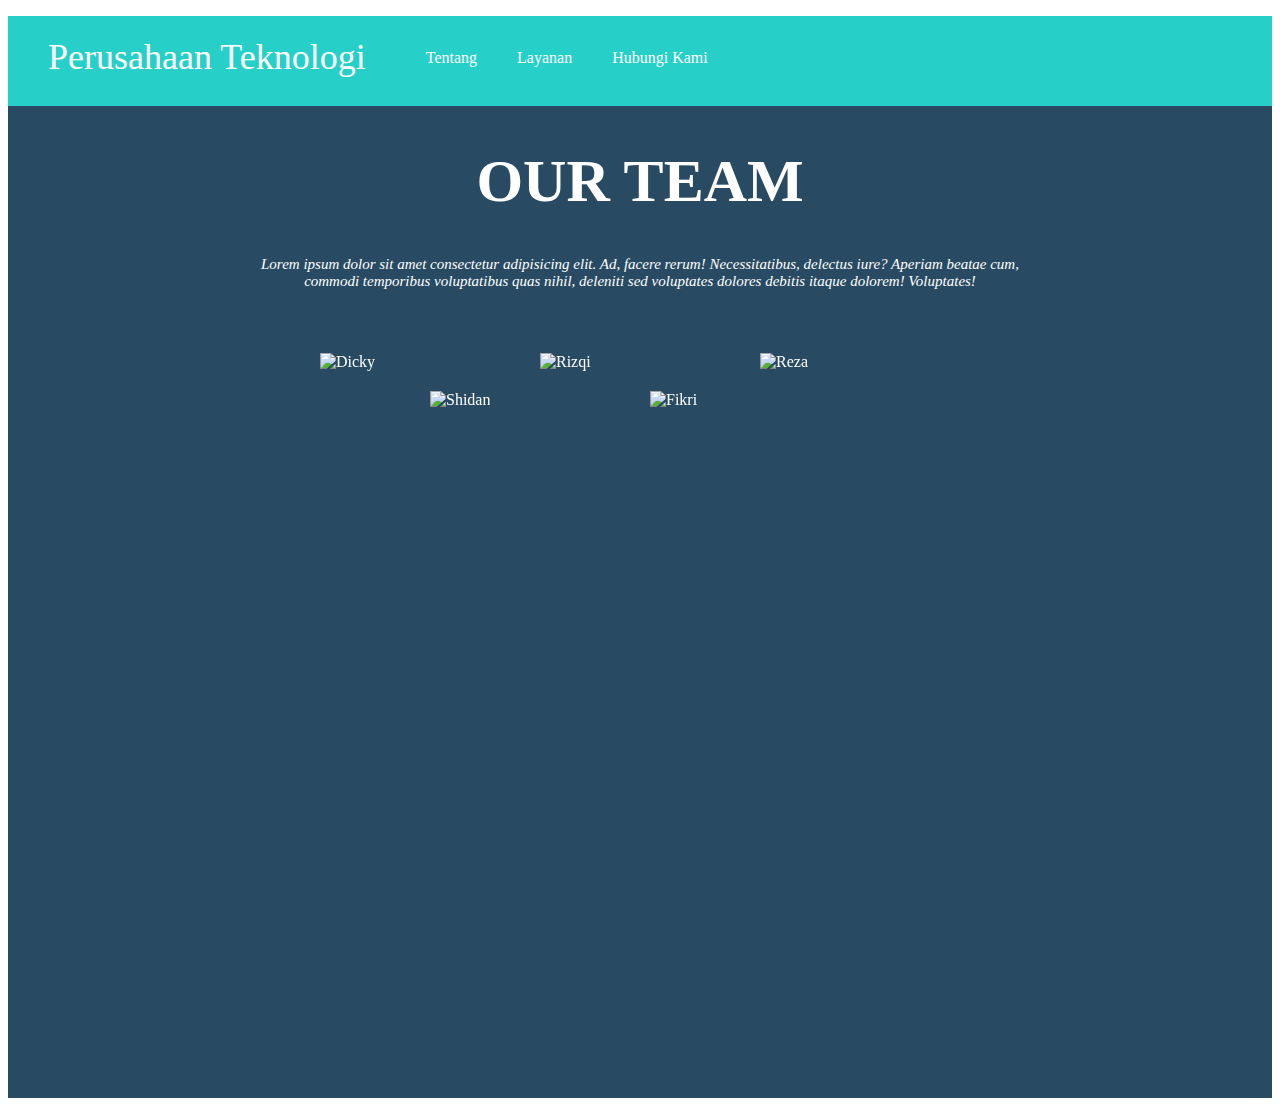
==== web.html @ 60eedafc "update our team" ====
<!DOCTYPE html>
<html>
  <head>
    <meta charset="utf-8" />
    <title>Profile</title>
    <link rel="stylesheet" href="stylesheet.css" />
    <link rel="stylesheet" href="responsive.css" />
  </head>

  <body>
    <!-- silahkan diisi codingannya body @M. Shidan  -->
    <div class="header">
      <div class="header-logo">Perusahaan Teknologi</div>
      <div class="header-list">
        <ul>
          <li>Tentang</li>
          <li>Layanan</li>
          <li>Hubungi Kami</li>
        </ul>
      </div>
    </div>

    <div class="main">
      <div class="team-section">
        <div class="team-title">
          <h1>OUR TEAM</h1>
        </div>
        <h1 class="team-desc">
          Lorem ipsum dolor sit amet consectetur adipisicing elit. Ad, facere
          rerum! Necessitatibus, delectus iure? Aperiam beatae cum,
          <br />commodi temporibus voluptatibus quas nihil, deleniti sed
          voluptates dolores debitis itaque dolorem! Voluptates!
        </h1>
        <div class="foto-list atas">
          <div class="overlay-img">
            <img
              src="https://kprofiles.com/wp-content/uploads/2019/01/Yeji-534x800.jpeg"
              alt="Dicky"
              width="200px"
              height="200px"
              class="foto-anggota"
            />
            <div class="overlay-text">M. Dicky Afriza</div>
          </div>
          <div class="overlay-img">
            <img
              src="https://kprofiles.com/wp-content/uploads/2019/01/Lia-534x800.jpeg"
              alt="Rizqi"
              width="200px"
              height="200px"
              class="foto-anggota"
            />
            <div class="overlay-text">M. Rizqi Ramadhan</div>
          </div>
          <div class="overlay-img">
            <img
              src="https://kprofiles.com/wp-content/uploads/2019/01/Ryujin-534x800.jpeg"
              alt="Reza"
              width="200px"
              height="200px"
              class="foto-anggota"
            />
            <div class="overlay-text">M. Reza Firmansyah</div>
          </div>
        </div>
        <div class="foto-list bawah">
          <div class="overlay-img">
            <img
              src="https://kprofiles.com/wp-content/uploads/2019/01/Chaeryeong-534x800.jpeg"
              alt="Shidan"
              width="200px"
              height="200px"
              class="foto-anggota"
            />
            <div class="overlay-text">M. Shidan Nur Alliyin</div>
          </div>
          <div class="overlay-img">
            <img
              src="https://kprofiles.com/wp-content/uploads/2019/01/Yuna-534x800.jpeg"
              alt="Fikri"
              width="200px"
              height="200px"
              class="foto-anggota"
            />
            <div class="overlay-text">M. Nurul Fikri</div>
          </div>
        </div>
      </div>

      <!-- silahkan diisi codingannya main @Reza .F-->
    </div>
    <div class="footer">
      <!-- silahkan diisi codingannya footer @Fikri -->
    </div>
  </body>
</html>

<!-- untuk responsifitas dan animasi silahkan dirancang codingannya M. Rizqi -->
---- stylesheet.css ----
body {
  font-family: "Avenir Next";
}
li {
  list-style: none;
}

.header {
  background-color: #26d0c9;
  color: #fff;
  height: 90px;
}

.header-logo {
  float: left;
  font-size: 36px;
  padding: 20px 40px;
}

.header-list li {
  float: left;
  padding: 33px 20px;
}

.team-section {
  background-color: #284b63;
  color: white;
  min-height: 110vh;
  border: 1px solid #284b63;
}
.team-title {
  /* margin-top: 10%; */
  text-align: center;
  font-size: 30px;
}

.team-desc {
  text-align: center;
  font-size: 15px;
  font-style: italic;
  font-weight: normal;
}

.foto-list {
  display: grid;
  gap: 20px;
}

.atas {
  margin-top: 5%;
  margin-bottom: 20px;
  grid-template-columns: 200px 200px 200px;
  justify-content: center;
}

.bawah {
  grid-template-columns: 200px 200px;
  justify-content: center;
}

.overlay-img {
  display: inline-block;
  position: relative;
  backface-visibility: hidden;
}

.overlay-text {
  background-color: white;
  opacity: 0;
  top: 40%;
  width: 100%;
  padding: 10px 0;
  position: absolute;
  transition: opacity 0.5s;
  text-align: center;
  color: #284b63;
  font-weight: 700;
}

.overlay-img:hover .overlay-text {
  opacity: 1;
  transition: opacity 0.5s;
}

.overlay-img:hover .foto-anggota {
  opacity: 0.5;
  transition: opacity 0.5s;
}
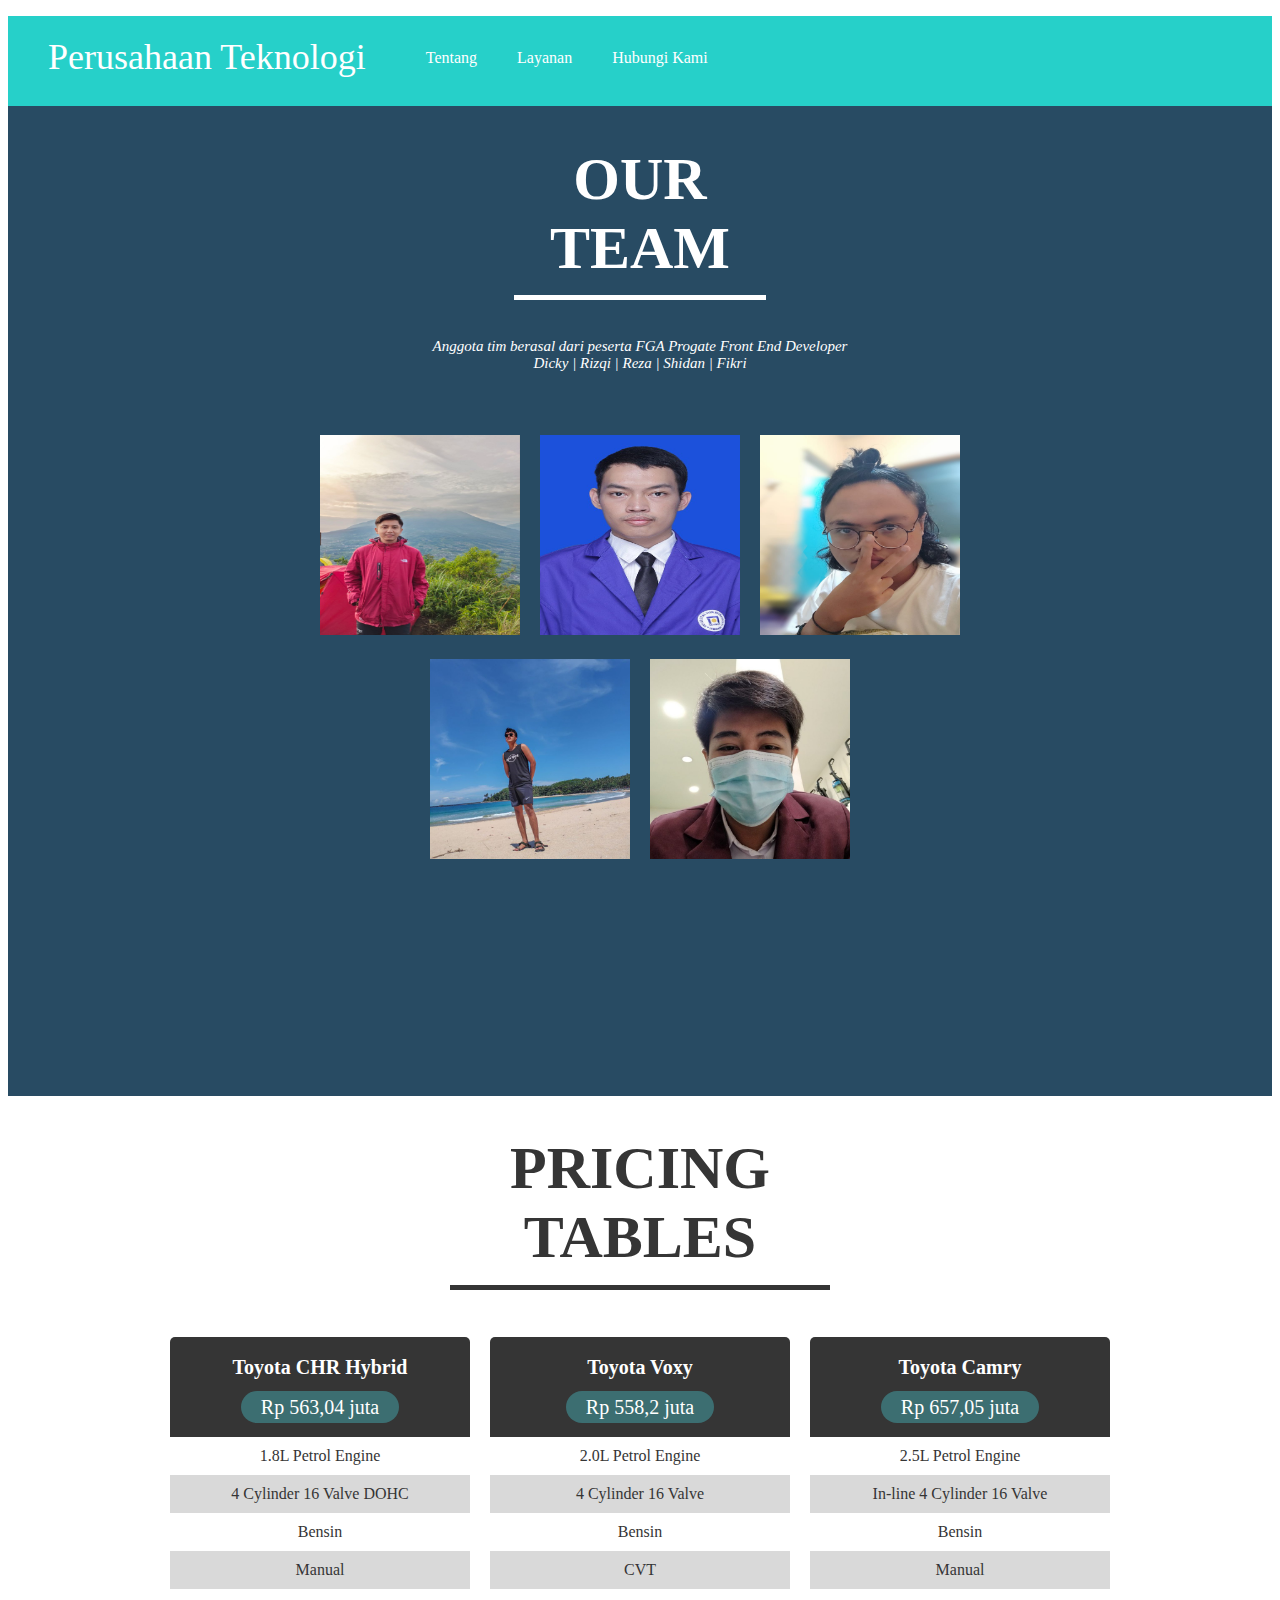
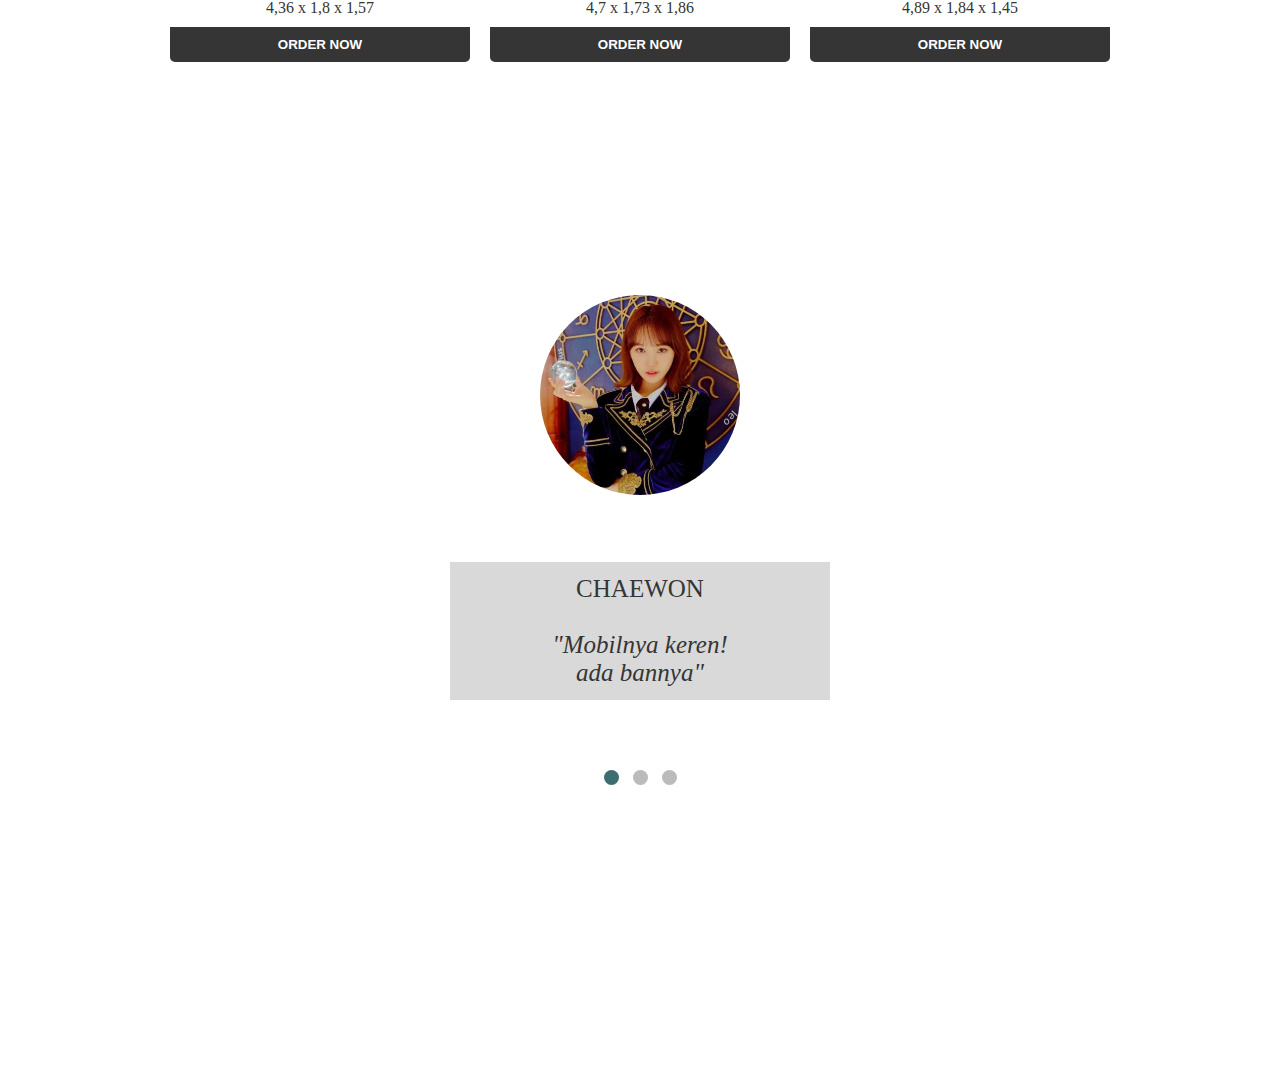
==== commit 94a87c72: "update punya reza" ====
--- a/web.html
+++ b/web.html
@@ -20,21 +20,19 @@
       </div>
     </div>
 
-    <div class="main">
-      <div class="team-section">
+    <section class="main">
+      <section class="team-section">
         <div class="team-title">
           <h1>OUR TEAM</h1>
         </div>
         <h1 class="team-desc">
-          Lorem ipsum dolor sit amet consectetur adipisicing elit. Ad, facere
-          rerum! Necessitatibus, delectus iure? Aperiam beatae cum,
-          <br />commodi temporibus voluptatibus quas nihil, deleniti sed
-          voluptates dolores debitis itaque dolorem! Voluptates!
+          Anggota tim berasal dari peserta FGA Progate Front End Developer
+          <br />Dicky | Rizqi | Reza | Shidan | Fikri
         </h1>
         <div class="foto-list atas">
           <div class="overlay-img">
             <img
-              src="https://kprofiles.com/wp-content/uploads/2019/01/Yeji-534x800.jpeg"
+              src="./src/assets/afriza.jpg"
               alt="Dicky"
               width="200px"
               height="200px"
@@ -44,7 +42,7 @@
           </div>
           <div class="overlay-img">
             <img
-              src="https://kprofiles.com/wp-content/uploads/2019/01/Lia-534x800.jpeg"
+              src="./src/assets/rizqi.jpg"
               alt="Rizqi"
               width="200px"
               height="200px"
@@ -54,7 +52,7 @@
           </div>
           <div class="overlay-img">
             <img
-              src="https://kprofiles.com/wp-content/uploads/2019/01/Ryujin-534x800.jpeg"
+              src="./src/assets/reza.jpeg"
               alt="Reza"
               width="200px"
               height="200px"
@@ -66,7 +64,7 @@
         <div class="foto-list bawah">
           <div class="overlay-img">
             <img
-              src="https://kprofiles.com/wp-content/uploads/2019/01/Chaeryeong-534x800.jpeg"
+              src="./src/assets/shidan.jpg"
               alt="Shidan"
               width="200px"
               height="200px"
@@ -76,7 +74,7 @@
           </div>
           <div class="overlay-img">
             <img
-              src="https://kprofiles.com/wp-content/uploads/2019/01/Yuna-534x800.jpeg"
+              src="./src/assets/fikri.jpg"
               alt="Fikri"
               width="200px"
               height="200px"
@@ -85,13 +83,108 @@
             <div class="overlay-text">M. Nurul Fikri</div>
           </div>
         </div>
-      </div>
+      </section>
 
+      <section class="pricing-section">
+        <div class="pricing-title">
+          <h1>PRICING TABLES</h1>
+        </div>
+        <div class="pricing-tables">
+          <div class="table">
+            <div class="title">
+              Toyota CHR Hybrid<br /><span>Rp 563,04 juta</span>
+            </div>
+            <div class="col-odd">1.8L Petrol Engine</div>
+            <div class="col-even">4 Cylinder 16 Valve DOHC</div>
+            <div class="col-odd">Bensin</div>
+            <div class="col-even">Manual</div>
+            <div class="col-odd">4,36 x 1,8 x 1,57</div>
+            <button class="order order-1" onclick="orderHandler('CHR')">
+              ORDER NOW
+            </button>
+          </div>
+          <div class="table">
+            <div class="title">Toyota Voxy<br /><span>Rp 558,2 juta</span></div>
+            <div class="col-odd">2.0L Petrol Engine</div>
+            <div class="col-even">4 Cylinder 16 Valve</div>
+            <div class="col-odd">Bensin</div>
+            <div class="col-even">CVT</div>
+            <div class="col-odd">4,7 x 1,73 x 1,86</div>
+            <button class="order order-2" onclick="orderHandler('Voxy')">
+              ORDER NOW
+            </button>
+          </div>
+          <div class="table">
+            <div class="title">
+              Toyota Camry<br /><span>Rp 657,05 juta</span>
+            </div>
+            <div class="col-odd">2.5L Petrol Engine</div>
+            <div class="col-even">In-line 4 Cylinder 16 Valve</div>
+            <div class="col-odd">Bensin</div>
+            <div class="col-even">Manual</div>
+            <div class="col-odd">4,89 x 1,84 x 1,45</div>
+            <button class="order order-3" onclick="orderHandler('Camry')">
+              ORDER NOW
+            </button>
+          </div>
+        </div>
+      </section>
+
+      <section class="testimoni-section">
+        <div class="testimoni-title">
+          <h1>TESTIMONIALS</h1>
+        </div>
+        <div class="user-testimoni fade">
+          <img
+            src="./src/assets/testi-1.png"
+            alt="comment1"
+            width="200px"
+            height="200px"
+          />
+          <div class="text-comment">
+            CHAEWON<br /><br /><span>"Mobilnya keren!<br />ada bannya"</span>
+          </div>
+        </div>
+        <div class="user-testimoni fade">
+          <img
+            src="./src/assets/testi-2.png"
+            alt="comment2"
+            width="200px"
+            height="200px"
+          />
+          <div class="text-comment">
+            SAKURA<br /><br /><span>"Mobilnya asik!<br />ada stirnya"</span>
+          </div>
+        </div>
+        <div class="user-testimoni fade">
+          <img
+            src="./src/assets/testi-3.png"
+            alt="comment3"
+            width="200px"
+            height="200px"
+          />
+          <div class="text-comment">
+            YENA<br /><br /><span>"Hemat bahan<br />bakar mantap!"</span>
+          </div>
+        </div>
+
+        <a class="prev" onclick="plusSlide(-1)">&#10094;</a>
+        <a class="next" onclick="plusSlide(1)">&#10095;</a>
+        <br />
+
+        <div style="text-align: center">
+          <span class="dot" onclick="currentSlide(1)"></span>
+          <span class="dot" onclick="currentSlide(2)"></span>
+          <span class="dot" onclick="currentSlide(3)"></span>
+        </div>
+      </section>
       <!-- silahkan diisi codingannya main @Reza .F-->
-    </div>
+    </section>
     <div class="footer">
       <!-- silahkan diisi codingannya footer @Fikri -->
     </div>
+
+    <script src="./script.js"></script>
   </body>
 </html>
 
--- a/stylesheet.css
+++ b/stylesheet.css
@@ -1,3 +1,7 @@
+* {
+  box-sizing: border-box;
+}
+
 body {
   font-family: "Avenir Next";
 }
@@ -22,16 +26,24 @@
   padding: 33px 20px;
 }
 
+/* OUR TEAM CSS */
 .team-section {
   background-color: #284b63;
   color: white;
   min-height: 110vh;
   border: 1px solid #284b63;
 }
+
 .team-title {
-  /* margin-top: 10%; */
   text-align: center;
   font-size: 30px;
+}
+
+.team-title h1 {
+  width: 20%;
+  margin: 3% auto;
+  padding-bottom: 1%;
+  border-bottom: 5px solid white;
 }
 
 .team-desc {
@@ -67,7 +79,7 @@
 .overlay-text {
   background-color: white;
   opacity: 0;
-  top: 40%;
+  top: 70%;
   width: 100%;
   padding: 10px 0;
   position: absolute;
@@ -83,6 +95,194 @@
 }
 
 .overlay-img:hover .foto-anggota {
-  opacity: 0.5;
+  opacity: 0.3;
   transition: opacity 0.5s;
 }
+
+/* PRICING CSS */
+.pricing-section {
+  height: 550px;
+}
+
+.pricing-title {
+  text-align: center;
+  font-size: 30px;
+  color: #353535;
+}
+
+.pricing-title h1 {
+  width: 30%;
+  margin: 3% auto;
+  padding-bottom: 1%;
+  border-bottom: 5px solid #353535;
+}
+
+.pricing-tables {
+  display: flex;
+  justify-content: center;
+}
+
+.table {
+  margin: 10px;
+}
+
+.table .title {
+  border-top-left-radius: 5px;
+  border-top-right-radius: 5px;
+  background-color: #353535;
+  font-weight: 700;
+  color: white;
+  padding: 10px 0;
+  line-height: 40px;
+  font-size: 20px;
+}
+
+.table .title span {
+  background-color: #3c6e71;
+  padding: 5px 20px;
+  font-weight: normal;
+  border-radius: 50px;
+}
+
+.table div {
+  text-align: center;
+  width: 300px;
+  padding: 10px 0;
+  color: #353535;
+}
+
+.table .col-even {
+  background-color: #d9d9d9;
+}
+
+.table .order {
+  border-bottom-left-radius: 5px;
+  border-bottom-right-radius: 5px;
+  background-color: #353535;
+  font-weight: 700;
+  width: 300px;
+  padding: 10px 0;
+  color: white;
+  border: none;
+}
+
+.table .order:hover {
+  background-color: #3c6e71;
+}
+
+/* TESTI CSS */
+.testimoni-section {
+  background-image: url("./assets/toyota-bg.jpeg");
+  background-size: cover;
+  padding-top: 1px;
+  position: relative;
+  height: 110vh;
+}
+
+.testimoni-title {
+  text-align: center;
+  font-size: 30px;
+}
+
+.testimoni-title h1 {
+  margin-top: 50px;
+  color: white;
+  width: 35%;
+  margin: 3% auto;
+  margin-bottom: 7%; /* bawas testi ke img */
+  border-bottom: 5px solid white;
+}
+
+.user-testimoni {
+  display: none;
+}
+
+.user-testimoni img {
+  border-radius: 50%;
+  margin: 10px calc(50% - 100px);
+  margin-bottom: 5%;
+}
+
+.prev,
+.next {
+  cursor: pointer;
+  position: absolute;
+  top: 50%;
+  width: auto;
+  margin-top: -22px;
+  padding: 16px;
+  color: white;
+  font-weight: bold;
+  font-size: 18px;
+  transition: 0.6s ease;
+  border-radius: 0 3px 3px 0;
+  user-select: none;
+}
+
+.next {
+  right: 0;
+  border-radius: 3px 0 0 3px;
+}
+
+.prev:hover,
+.next:hover {
+  background-color: #353535;
+}
+
+.text-comment {
+  color: #353535;
+  font-size: 25px;
+  background-color: #d9d9d9;
+  margin: 0 35%;
+  position: absolute;
+  width: 30%;
+  padding: 1%;
+  text-align: center;
+}
+
+.text-comment span {
+  font-style: italic;
+}
+
+.dot {
+  cursor: pointer;
+  height: 15px;
+  width: 15px;
+  margin: 10px 5px;
+  margin-top: 15%;
+  background-color: #bbb;
+  border-radius: 50%;
+  display: inline-block;
+  transition: background-color 0.6s ease;
+}
+
+.active,
+.dot:hover {
+  background-color: #3c6e71;
+}
+
+/* Fading animation */
+.fade {
+  -webkit-animation-name: fade;
+  -webkit-animation-duration: 1.5s;
+  animation-name: fade;
+  animation-duration: 1.5s;
+}
+
+@-webkit-keyframes fade {
+  from {
+    opacity: 0.4;
+  }
+  to {
+    opacity: 1;
+  }
+}
+
+@keyframes fade {
+  from {
+    opacity: 0.4;
+  }
+  to {
+    opacity: 1;
+  }
+}
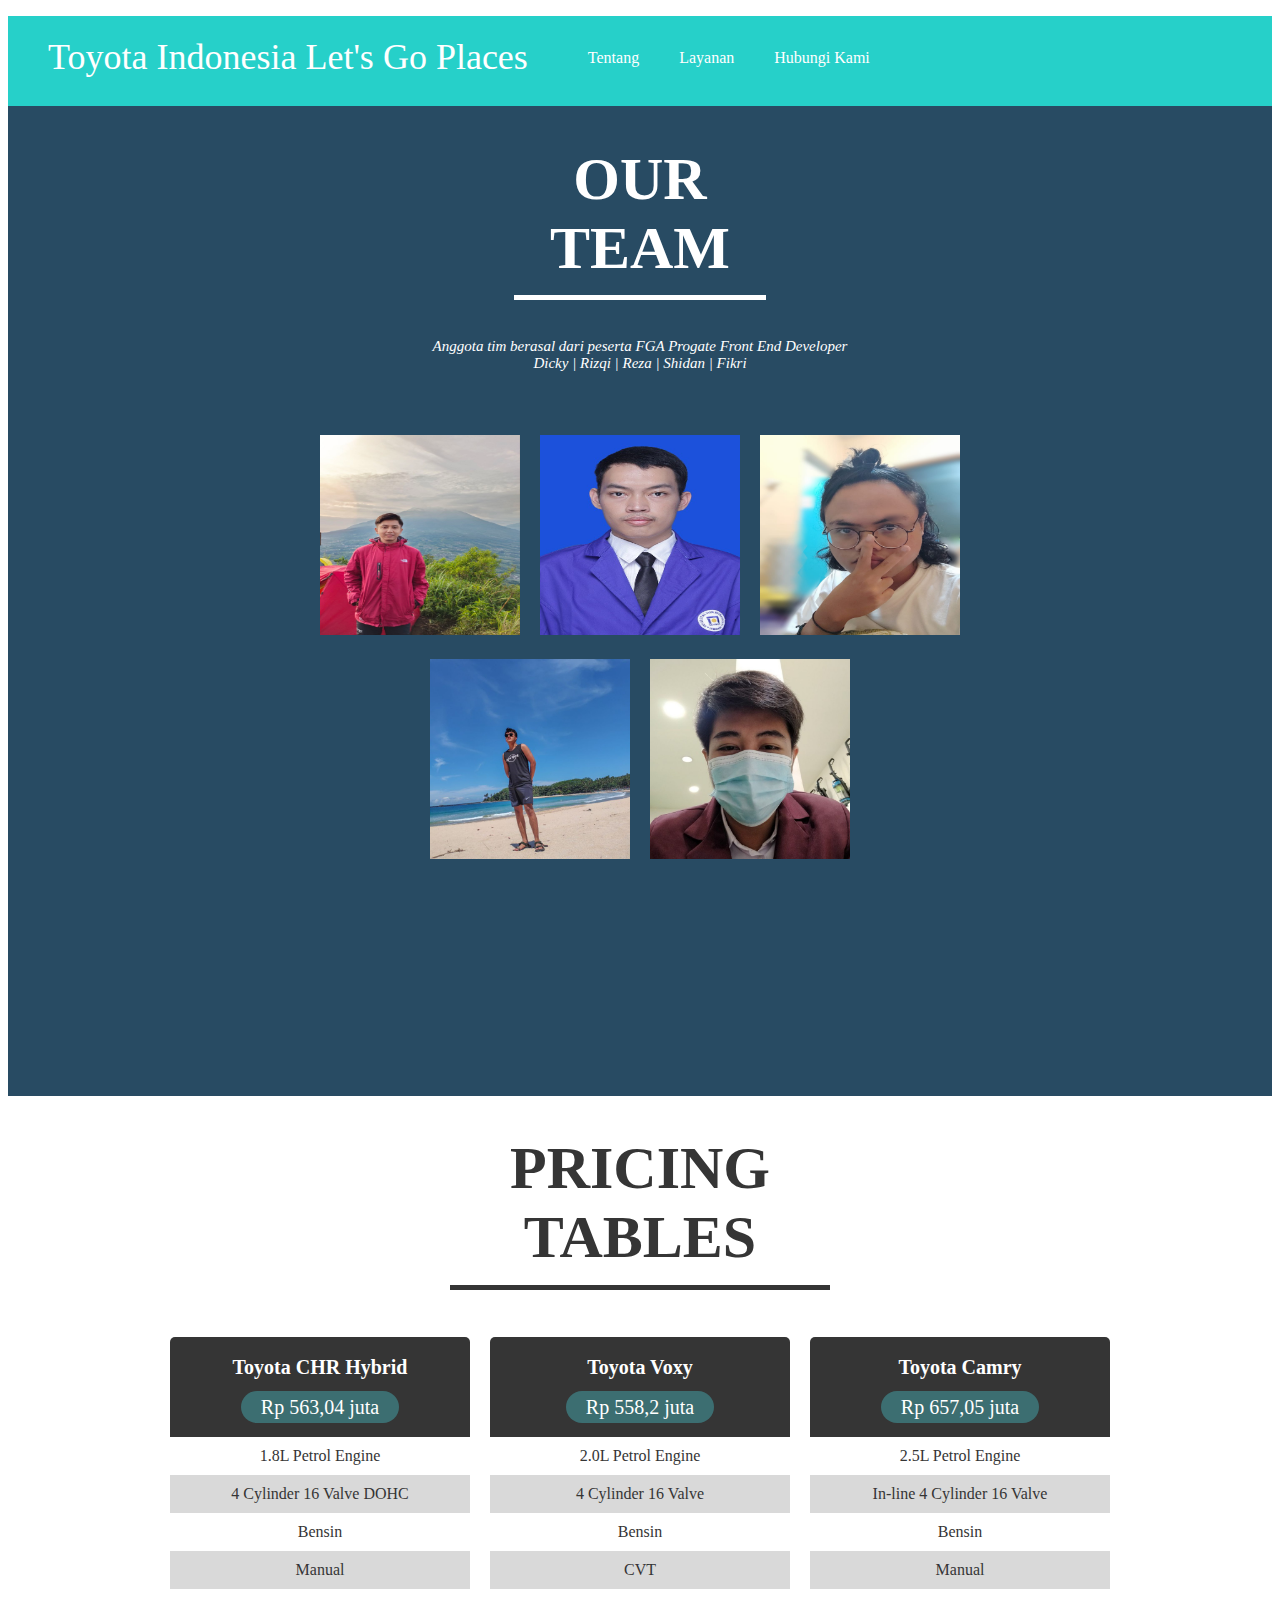
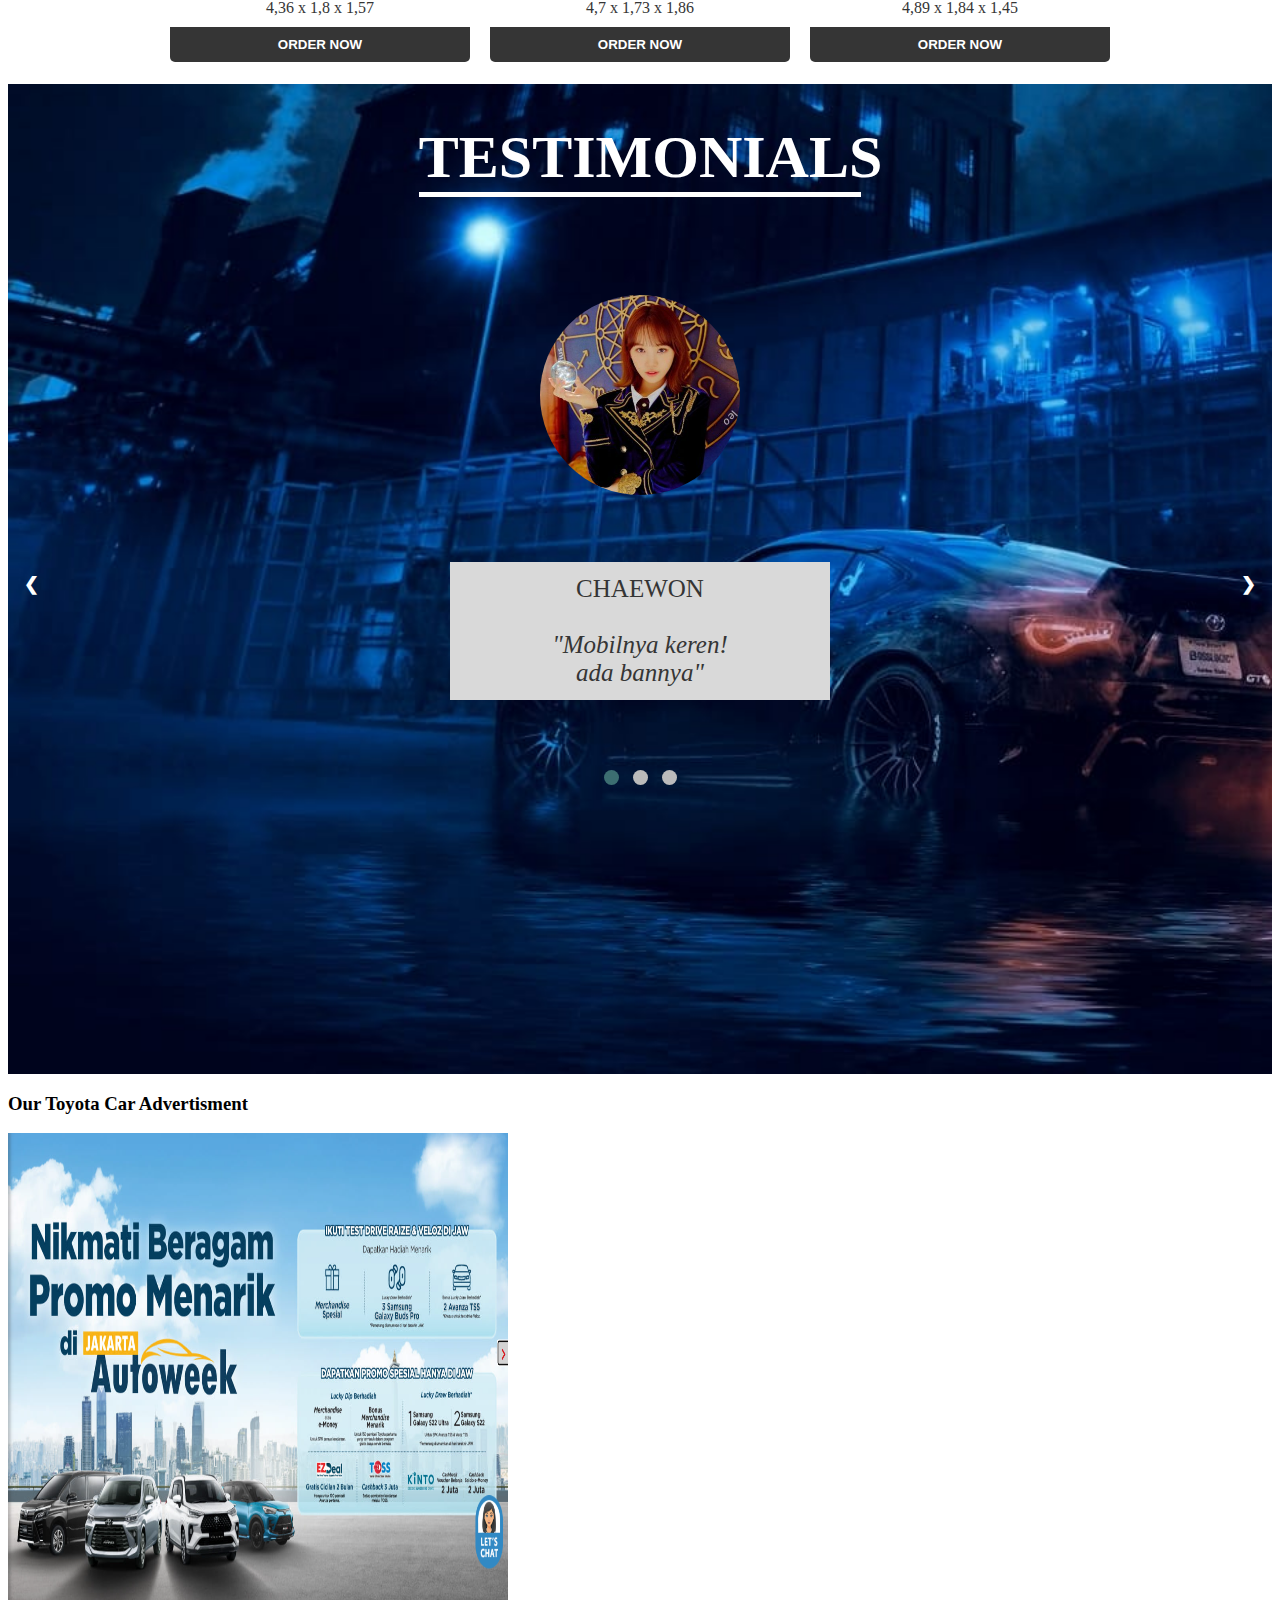
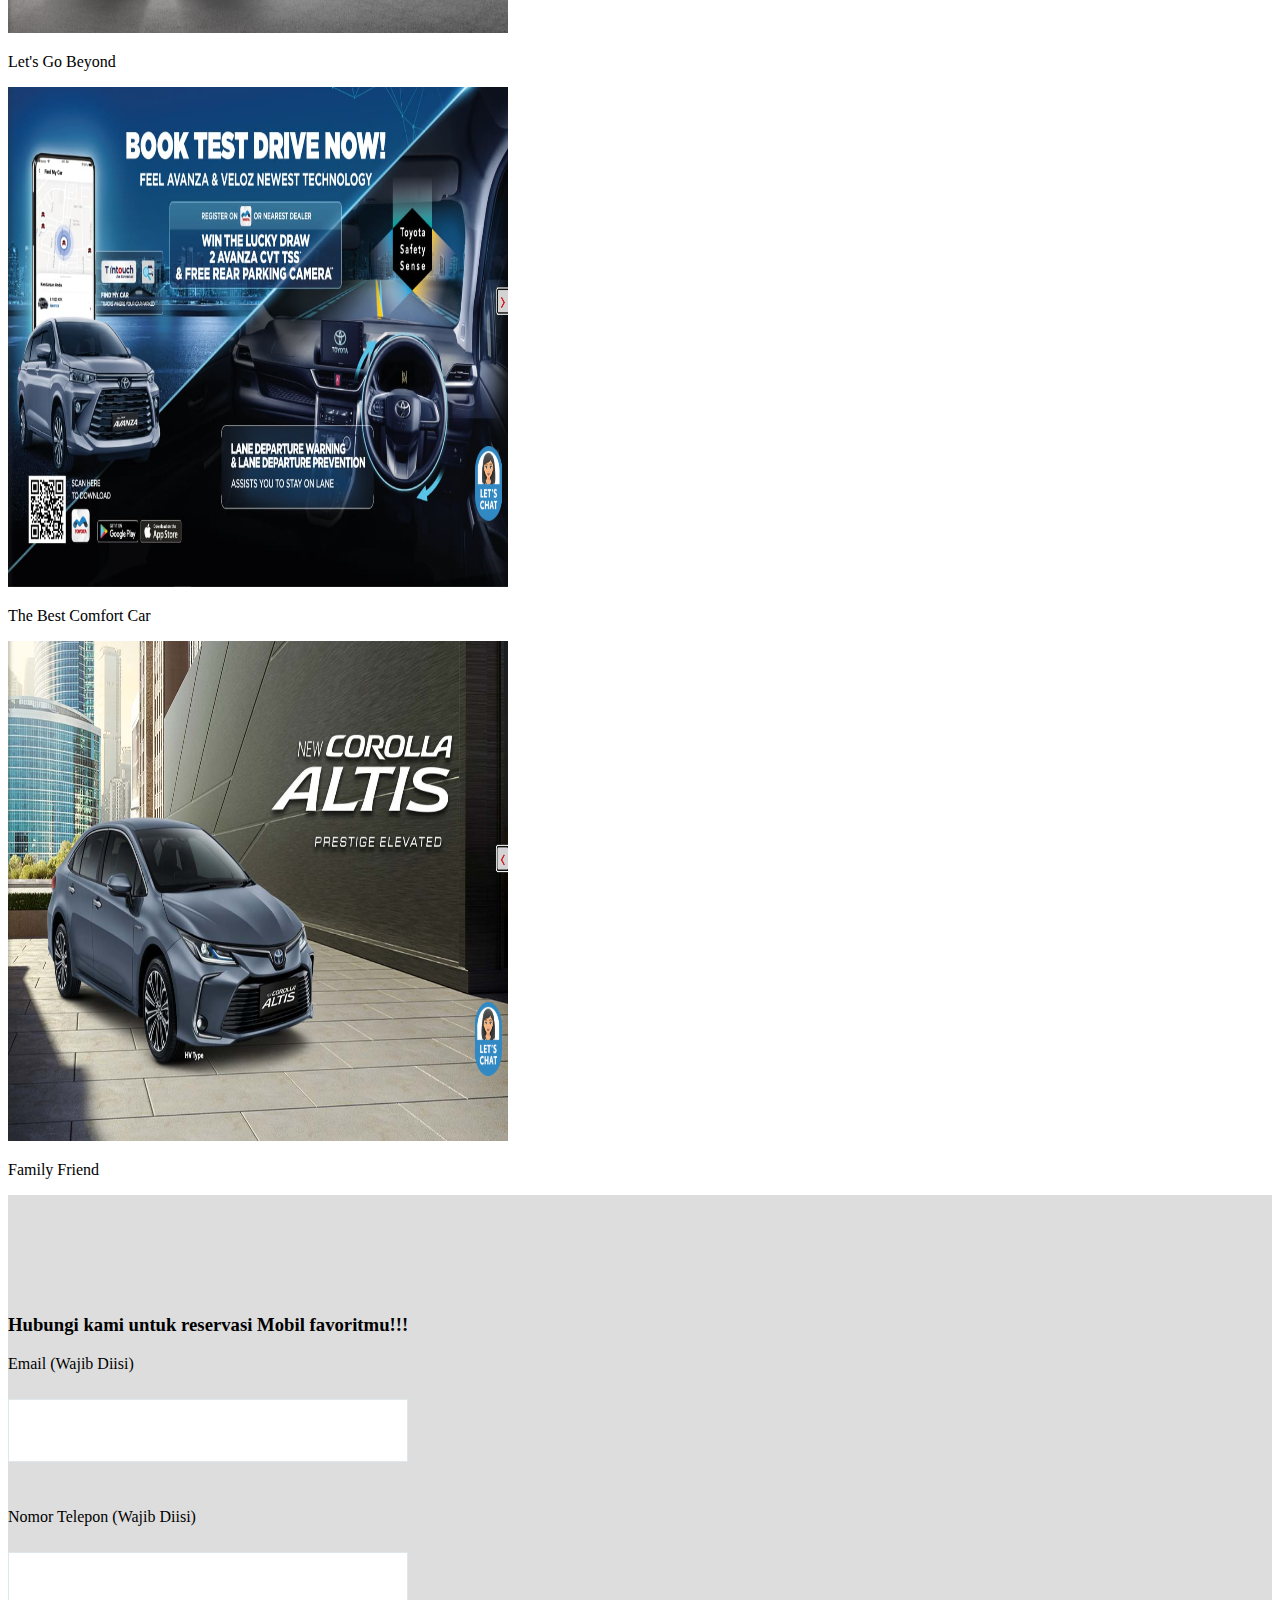
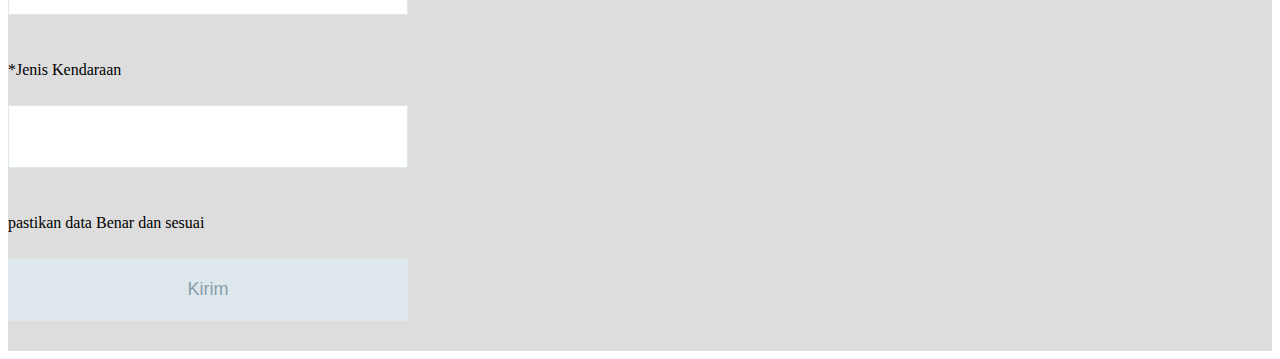
==== commit 4aee7bbd: "benerin backup" ====
--- a/web.html
+++ b/web.html
@@ -2,7 +2,7 @@
 <html>
   <head>
     <meta charset="utf-8" />
-    <title>Profile</title>
+    <title>Kelompok A12</title>
     <link rel="stylesheet" href="stylesheet.css" />
     <link rel="stylesheet" href="responsive.css" />
   </head>
@@ -10,7 +10,7 @@
   <body>
     <!-- silahkan diisi codingannya body @M. Shidan  -->
     <div class="header">
-      <div class="header-logo">Perusahaan Teknologi</div>
+      <div class="header-logo">Toyota Indonesia Let's Go Places</div>
       <div class="header-list">
         <ul>
           <li>Tentang</li>
@@ -178,9 +178,41 @@
           <span class="dot" onclick="currentSlide(3)"></span>
         </div>
       </section>
+
+	    <div class="contents">
+        <h3>Our Toyota Car Advertisment</h3>
+        <div class="contents-item">
+          <img src="./src/banner/1.png">
+          <p>Let's Go Beyond</p>
+        </div>
+        
+        <div class="contents-item">
+          <img src="./src/banner/2.png">
+          <p>The Best Comfort Car</p>
+        </div>
+        <div class="contents-item">
+          <img src="./src/banner/3.png">
+          <p>Family Friend</p>
+        </div>
+      </div>
+		
+	    <div class="contact-form">
+        <h3 class="section-title">Hubungi kami untuk reservasi Mobil favoritmu!!!</h3>
+        <p>Email (Wajib Diisi)</p>
+        <input>
+        
+        <p>Nomor Telepon (Wajib Diisi)</p>
+        <input>
+        
+        <p>*Jenis Kendaraan</p>
+		    <input>
+		
+        <p>pastikan data Benar dan sesuai</p>
+		    <input class="contact-submit" type="submit" value="Kirim">
+      </div>
       <!-- silahkan diisi codingannya main @Reza .F-->
     </section>
-    <div class="footer">
+      
       <!-- silahkan diisi codingannya footer @Fikri -->
     </div>
 
--- a/stylesheet.css
+++ b/stylesheet.css
@@ -172,7 +172,7 @@
 
 /* TESTI CSS */
 .testimoni-section {
-  background-image: url("./assets/toyota-bg.jpeg");
+  background-image: url("./src/assets/toyota-bg.jpeg");
   background-size: cover;
   padding-top: 1px;
   position: relative;
@@ -286,3 +286,41 @@
     opacity: 1;
   }
 }
+
+.contact-form {
+  background-color: #dddddd;
+  padding-top: 100px;
+}
+
+input,
+textarea {
+  width: 400px;
+  margin-top: 10px;
+  margin-bottom: 30px;
+  padding: 20px;
+  font-size: 18px;
+  border: 1px solid #dee7ec;
+}
+
+.contents-item img {
+  height: 500px;
+  width: 500px;
+}
+
+.contact-submit {
+  background-color: #dee7ec;
+  color: #889eab;
+  border: 1px solid #dee7ec;
+}
+
+.copy-container h1 {
+  font-size: 140px;
+}
+
+.copy-container h2 {
+  font-size: 60px;
+}
+
+.copy-container span {
+  color: #ff4a4a;
+}
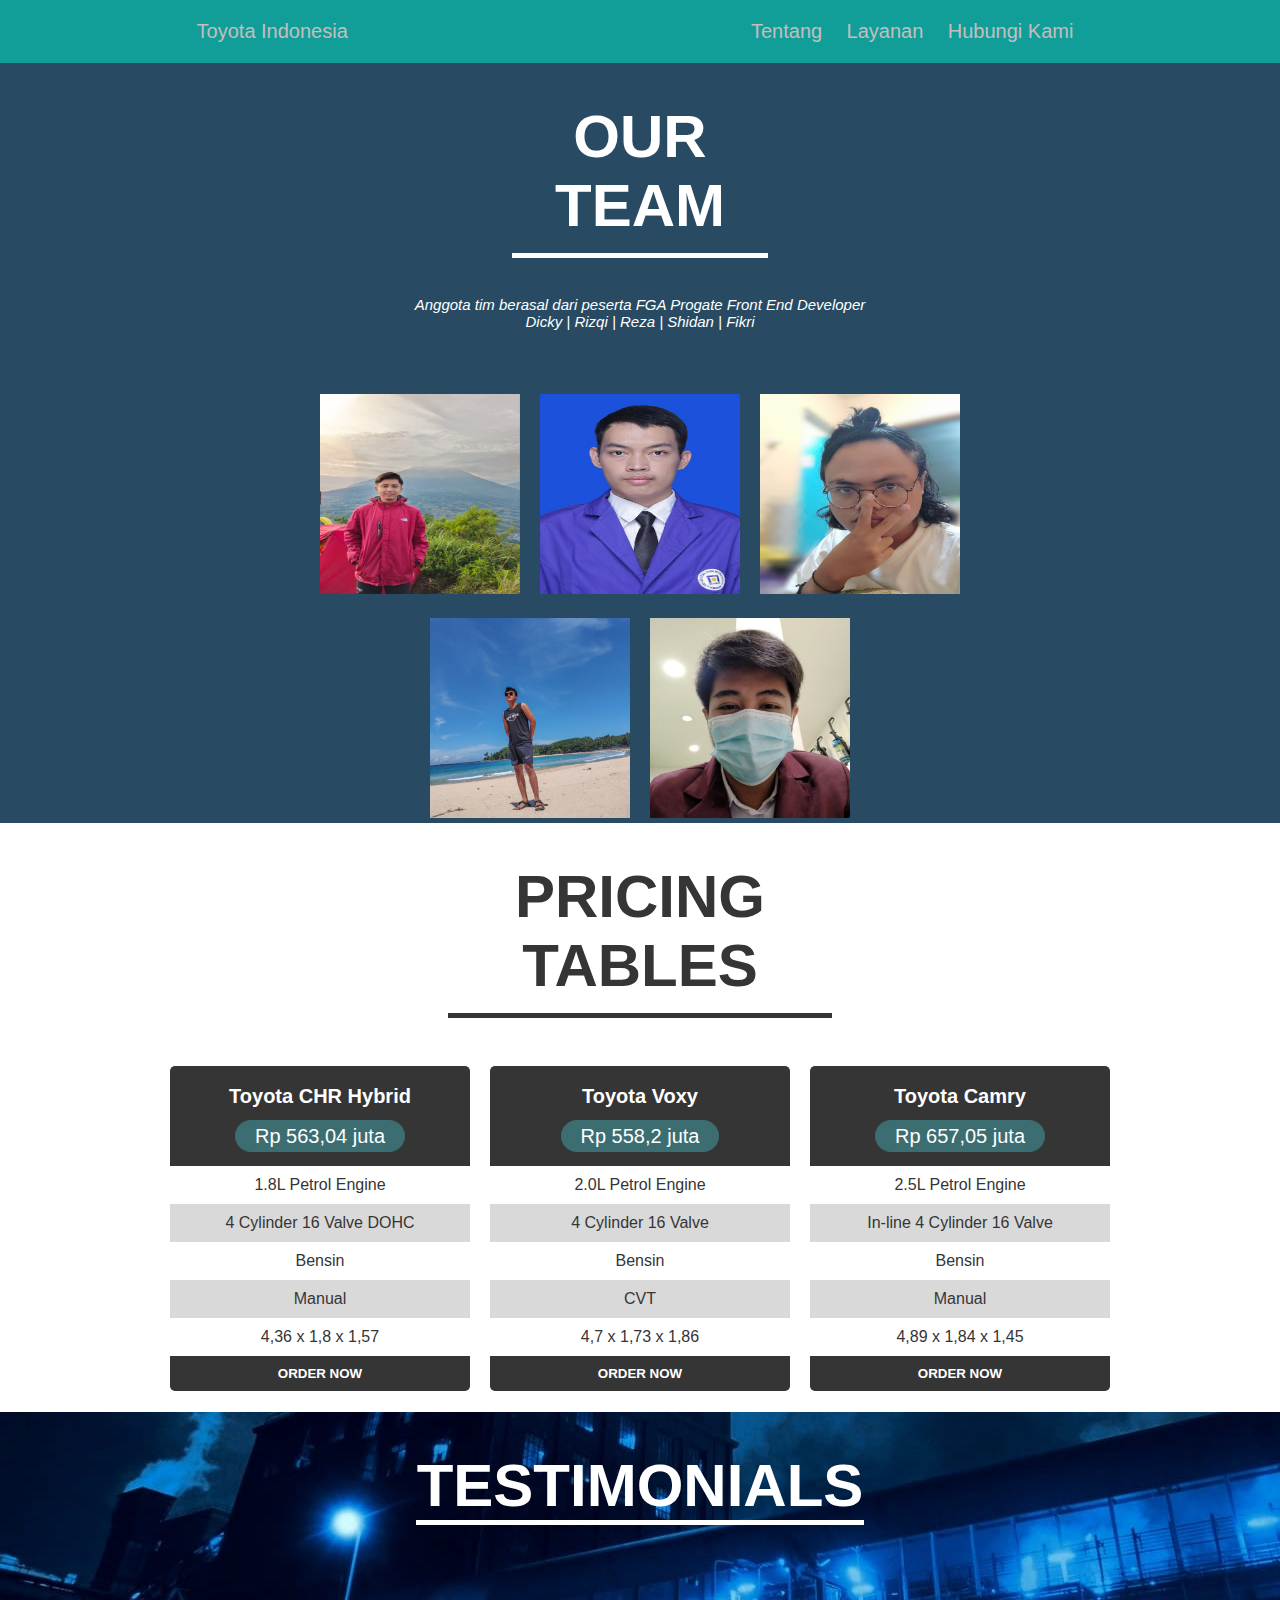
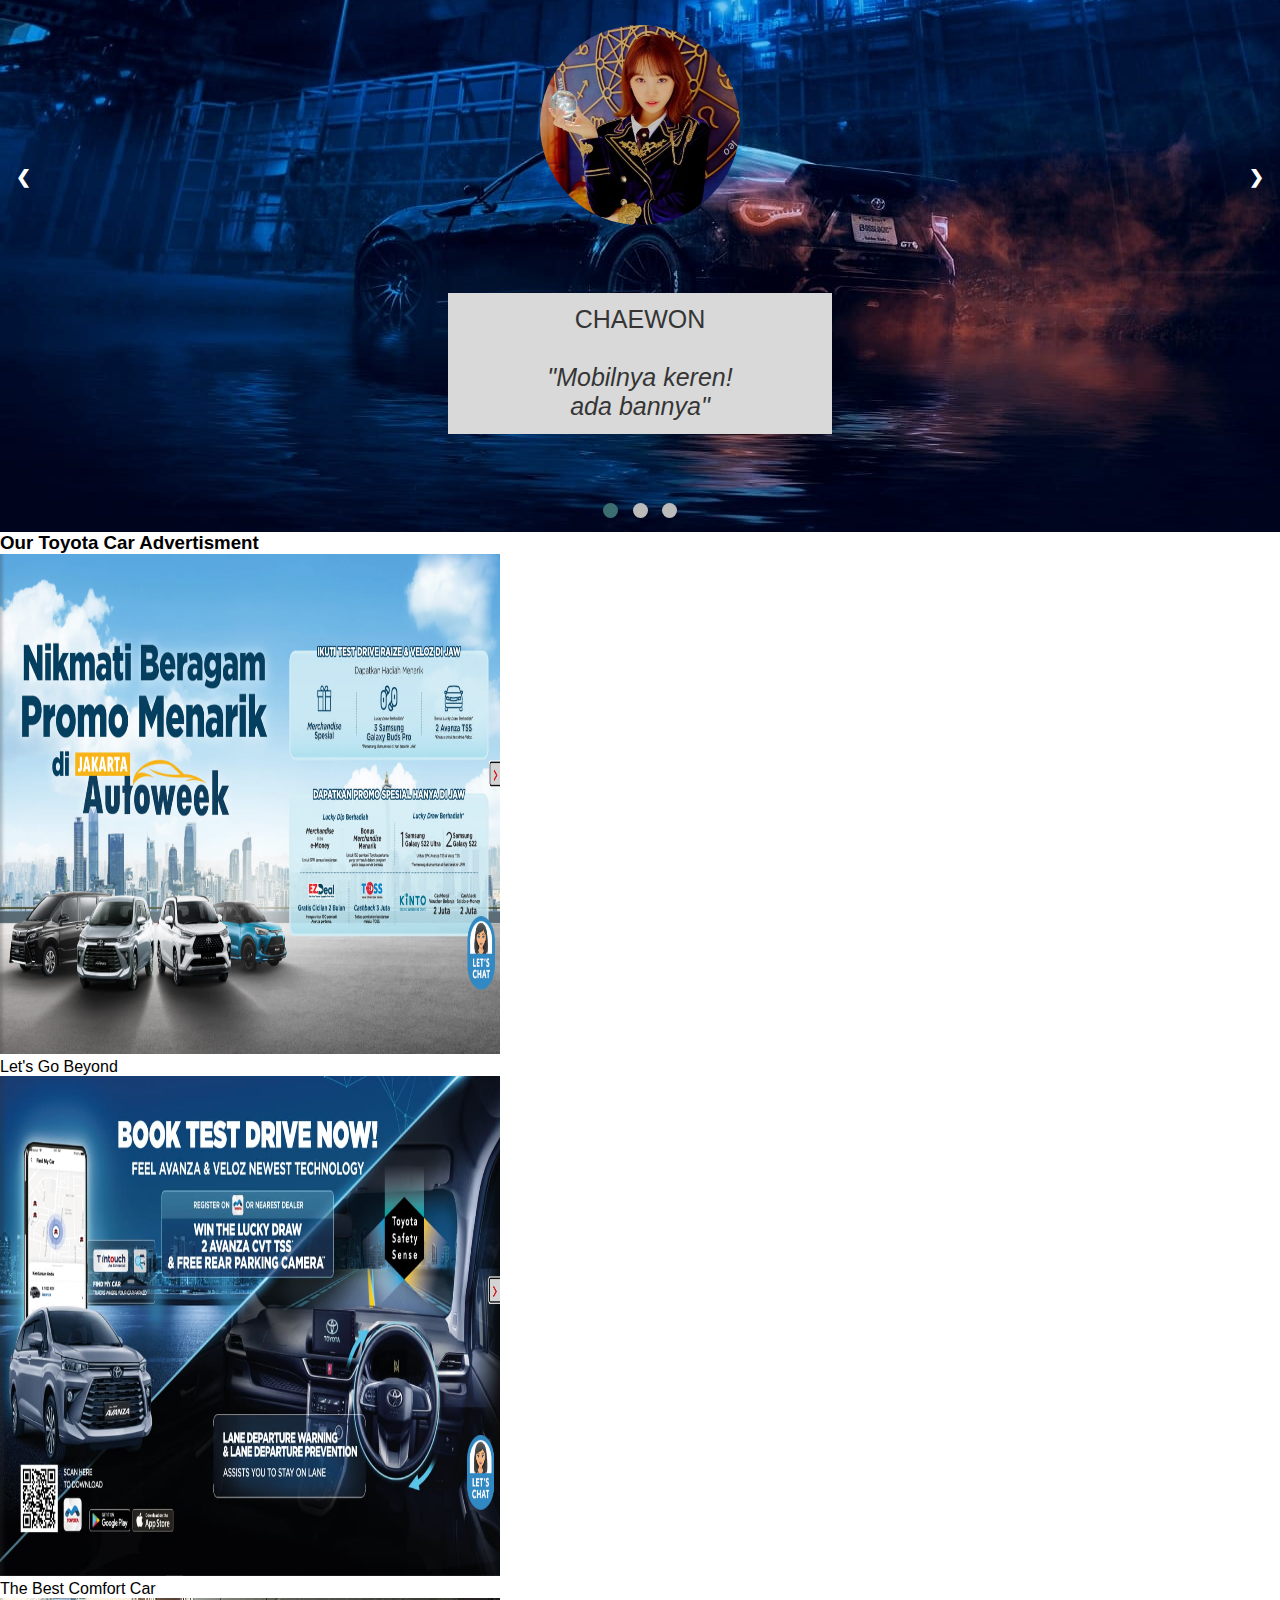
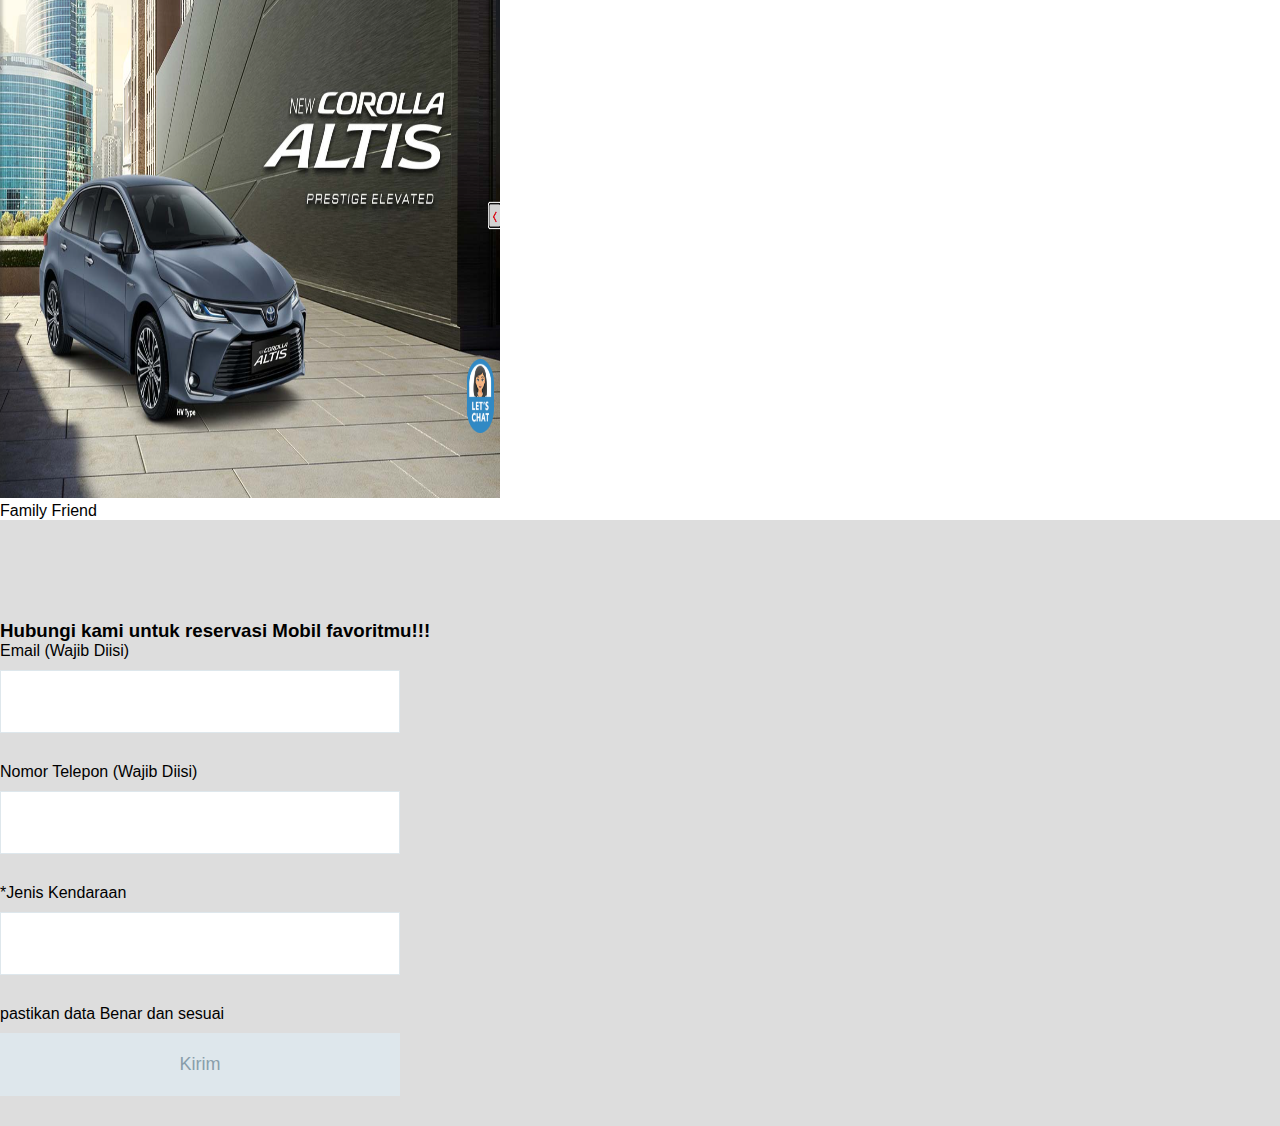
==== commit 593667cc: "Revisi top navbar" ====
--- a/web.html
+++ b/web.html
@@ -1,223 +1,198 @@
 <!DOCTYPE html>
 <html>
-  <head>
-    <meta charset="utf-8" />
-    <title>Kelompok A12</title>
-    <link rel="stylesheet" href="stylesheet.css" />
-    <link rel="stylesheet" href="responsive.css" />
-  </head>
+<head>
+  <meta charset="utf-8" />
+  <title>Kelompok A12</title>
+  <meta charset="UTF-8">
+  <meta name="viewport" content="width=device-width, initial-scale=1.0" />
+  <link rel="stylesheet" href="stylesheet.css" />
+  <link rel="stylesheet" href="responsive.css" />
+</head>
 
-  <body>
-    <!-- silahkan diisi codingannya body @M. Shidan  -->
-    <div class="header">
-      <div class="header-logo">Toyota Indonesia Let's Go Places</div>
-      <div class="header-list">
-        <ul>
-          <li>Tentang</li>
-          <li>Layanan</li>
-          <li>Hubungi Kami</li>
-        </ul>
+<body>
+  <!-- silahkan diisi codingannya body @M. Shidan  -->
+  <!-- navbar -->
+  <nav class="navbar">
+    <div class="nav-logo">
+      <a href="#">
+        Toyota Indonesia
+      </a>
+    </div>
+    <ul class="nav-list" id="navi-list">
+      <li class="list-item">
+        <a href="#">Tentang</a>
+      </li>
+      <li class="list-item">
+        <a href="#">Layanan</a>
+      </li>
+      <li class="list-item">
+        <a href="#">Hubungi Kami</a>
+      </li>
+    </ul>
+
+    <div class="menu" id="toggle-Button">
+      <div class="menu-line"></div>
+      <div class="menu-line"></div>
+      <div class="menu-line"></div>
+    </div>
+  </nav>
+
+
+
+  <section class="main">
+    <section class="team-section">
+      <div class="team-title">
+        <h1>OUR TEAM</h1>
+      </div>
+      <h1 class="team-desc">
+        Anggota tim berasal dari peserta FGA Progate Front End Developer
+        <br />Dicky | Rizqi | Reza | Shidan | Fikri
+      </h1>
+      <div class="foto-list atas">
+        <div class="overlay-img">
+          <img src="./src/assets/afriza.jpg" alt="Dicky" width="200px" height="200px" class="foto-anggota" />
+          <div class="overlay-text">M. Dicky Afriza</div>
+        </div>
+        <div class="overlay-img">
+          <img src="./src/assets/rizqi.jpg" alt="Rizqi" width="200px" height="200px" class="foto-anggota" />
+          <div class="overlay-text">M. Rizqi Ramadhan</div>
+        </div>
+        <div class="overlay-img">
+          <img src="./src/assets/reza.jpeg" alt="Reza" width="200px" height="200px" class="foto-anggota" />
+          <div class="overlay-text">M. Reza Firmansyah</div>
+        </div>
+      </div>
+      <div class="foto-list bawah">
+        <div class="overlay-img">
+          <img src="./src/assets/shidan.jpg" alt="Shidan" width="200px" height="200px" class="foto-anggota" />
+          <div class="overlay-text">M. Shidan Nur Alliyin</div>
+        </div>
+        <div class="overlay-img">
+          <img src="./src/assets/fikri.jpg" alt="Fikri" width="200px" height="200px" class="foto-anggota" />
+          <div class="overlay-text">M. Nurul Fikri</div>
+        </div>
+      </div>
+    </section>
+
+    <section class="pricing-section">
+      <div class="pricing-title">
+        <h1>PRICING TABLES</h1>
+      </div>
+      <div class="pricing-tables">
+        <div class="table">
+          <div class="title">
+            Toyota CHR Hybrid<br /><span>Rp 563,04 juta</span>
+          </div>
+          <div class="col-odd">1.8L Petrol Engine</div>
+          <div class="col-even">4 Cylinder 16 Valve DOHC</div>
+          <div class="col-odd">Bensin</div>
+          <div class="col-even">Manual</div>
+          <div class="col-odd">4,36 x 1,8 x 1,57</div>
+          <button class="order order-1" onclick="orderHandler('CHR')">
+            ORDER NOW
+          </button>
+        </div>
+        <div class="table">
+          <div class="title">Toyota Voxy<br /><span>Rp 558,2 juta</span></div>
+          <div class="col-odd">2.0L Petrol Engine</div>
+          <div class="col-even">4 Cylinder 16 Valve</div>
+          <div class="col-odd">Bensin</div>
+          <div class="col-even">CVT</div>
+          <div class="col-odd">4,7 x 1,73 x 1,86</div>
+          <button class="order order-2" onclick="orderHandler('Voxy')">
+            ORDER NOW
+          </button>
+        </div>
+        <div class="table">
+          <div class="title">
+            Toyota Camry<br /><span>Rp 657,05 juta</span>
+          </div>
+          <div class="col-odd">2.5L Petrol Engine</div>
+          <div class="col-even">In-line 4 Cylinder 16 Valve</div>
+          <div class="col-odd">Bensin</div>
+          <div class="col-even">Manual</div>
+          <div class="col-odd">4,89 x 1,84 x 1,45</div>
+          <button class="order order-3" onclick="orderHandler('Camry')">
+            ORDER NOW
+          </button>
+        </div>
+      </div>
+    </section>
+
+    <section class="testimoni-section">
+      <div class="testimoni-title">
+        <h1>TESTIMONIALS</h1>
+      </div>
+      <div class="user-testimoni fade">
+        <img src="./src/assets/testi-1.png" alt="comment1" width="200px" height="200px" />
+        <div class="text-comment">
+          CHAEWON<br /><br /><span>"Mobilnya keren!<br />ada bannya"</span>
+        </div>
+      </div>
+      <div class="user-testimoni fade">
+        <img src="./src/assets/testi-2.png" alt="comment2" width="200px" height="200px" />
+        <div class="text-comment">
+          SAKURA<br /><br /><span>"Mobilnya asik!<br />ada stirnya"</span>
+        </div>
+      </div>
+      <div class="user-testimoni fade">
+        <img src="./src/assets/testi-3.png" alt="comment3" width="200px" height="200px" />
+        <div class="text-comment">
+          YENA<br /><br /><span>"Hemat bahan<br />bakar mantap!"</span>
+        </div>
+      </div>
+
+      <a class="prev" onclick="plusSlide(-1)">&#10094;</a>
+      <a class="next" onclick="plusSlide(1)">&#10095;</a>
+      <br />
+
+      <div style="text-align: center">
+        <span class="dot" onclick="currentSlide(1)"></span>
+        <span class="dot" onclick="currentSlide(2)"></span>
+        <span class="dot" onclick="currentSlide(3)"></span>
+      </div>
+    </section>
+
+    <div class="contents">
+      <h3>Our Toyota Car Advertisment</h3>
+      <div class="contents-item">
+        <img src="./src/banner/1.png">
+        <p>Let's Go Beyond</p>
+      </div>
+
+      <div class="contents-item">
+        <img src="./src/banner/2.png">
+        <p>The Best Comfort Car</p>
+      </div>
+      <div class="contents-item">
+        <img src="./src/banner/3.png">
+        <p>Family Friend</p>
       </div>
     </div>
 
-    <section class="main">
-      <section class="team-section">
-        <div class="team-title">
-          <h1>OUR TEAM</h1>
-        </div>
-        <h1 class="team-desc">
-          Anggota tim berasal dari peserta FGA Progate Front End Developer
-          <br />Dicky | Rizqi | Reza | Shidan | Fikri
-        </h1>
-        <div class="foto-list atas">
-          <div class="overlay-img">
-            <img
-              src="./src/assets/afriza.jpg"
-              alt="Dicky"
-              width="200px"
-              height="200px"
-              class="foto-anggota"
-            />
-            <div class="overlay-text">M. Dicky Afriza</div>
-          </div>
-          <div class="overlay-img">
-            <img
-              src="./src/assets/rizqi.jpg"
-              alt="Rizqi"
-              width="200px"
-              height="200px"
-              class="foto-anggota"
-            />
-            <div class="overlay-text">M. Rizqi Ramadhan</div>
-          </div>
-          <div class="overlay-img">
-            <img
-              src="./src/assets/reza.jpeg"
-              alt="Reza"
-              width="200px"
-              height="200px"
-              class="foto-anggota"
-            />
-            <div class="overlay-text">M. Reza Firmansyah</div>
-          </div>
-        </div>
-        <div class="foto-list bawah">
-          <div class="overlay-img">
-            <img
-              src="./src/assets/shidan.jpg"
-              alt="Shidan"
-              width="200px"
-              height="200px"
-              class="foto-anggota"
-            />
-            <div class="overlay-text">M. Shidan Nur Alliyin</div>
-          </div>
-          <div class="overlay-img">
-            <img
-              src="./src/assets/fikri.jpg"
-              alt="Fikri"
-              width="200px"
-              height="200px"
-              class="foto-anggota"
-            />
-            <div class="overlay-text">M. Nurul Fikri</div>
-          </div>
-        </div>
-      </section>
+    <div class="contact-form">
+      <h3 class="section-title">Hubungi kami untuk reservasi Mobil favoritmu!!!</h3>
+      <p>Email (Wajib Diisi)</p>
+      <input>
 
-      <section class="pricing-section">
-        <div class="pricing-title">
-          <h1>PRICING TABLES</h1>
-        </div>
-        <div class="pricing-tables">
-          <div class="table">
-            <div class="title">
-              Toyota CHR Hybrid<br /><span>Rp 563,04 juta</span>
-            </div>
-            <div class="col-odd">1.8L Petrol Engine</div>
-            <div class="col-even">4 Cylinder 16 Valve DOHC</div>
-            <div class="col-odd">Bensin</div>
-            <div class="col-even">Manual</div>
-            <div class="col-odd">4,36 x 1,8 x 1,57</div>
-            <button class="order order-1" onclick="orderHandler('CHR')">
-              ORDER NOW
-            </button>
-          </div>
-          <div class="table">
-            <div class="title">Toyota Voxy<br /><span>Rp 558,2 juta</span></div>
-            <div class="col-odd">2.0L Petrol Engine</div>
-            <div class="col-even">4 Cylinder 16 Valve</div>
-            <div class="col-odd">Bensin</div>
-            <div class="col-even">CVT</div>
-            <div class="col-odd">4,7 x 1,73 x 1,86</div>
-            <button class="order order-2" onclick="orderHandler('Voxy')">
-              ORDER NOW
-            </button>
-          </div>
-          <div class="table">
-            <div class="title">
-              Toyota Camry<br /><span>Rp 657,05 juta</span>
-            </div>
-            <div class="col-odd">2.5L Petrol Engine</div>
-            <div class="col-even">In-line 4 Cylinder 16 Valve</div>
-            <div class="col-odd">Bensin</div>
-            <div class="col-even">Manual</div>
-            <div class="col-odd">4,89 x 1,84 x 1,45</div>
-            <button class="order order-3" onclick="orderHandler('Camry')">
-              ORDER NOW
-            </button>
-          </div>
-        </div>
-      </section>
+      <p>Nomor Telepon (Wajib Diisi)</p>
+      <input>
 
-      <section class="testimoni-section">
-        <div class="testimoni-title">
-          <h1>TESTIMONIALS</h1>
-        </div>
-        <div class="user-testimoni fade">
-          <img
-            src="./src/assets/testi-1.png"
-            alt="comment1"
-            width="200px"
-            height="200px"
-          />
-          <div class="text-comment">
-            CHAEWON<br /><br /><span>"Mobilnya keren!<br />ada bannya"</span>
-          </div>
-        </div>
-        <div class="user-testimoni fade">
-          <img
-            src="./src/assets/testi-2.png"
-            alt="comment2"
-            width="200px"
-            height="200px"
-          />
-          <div class="text-comment">
-            SAKURA<br /><br /><span>"Mobilnya asik!<br />ada stirnya"</span>
-          </div>
-        </div>
-        <div class="user-testimoni fade">
-          <img
-            src="./src/assets/testi-3.png"
-            alt="comment3"
-            width="200px"
-            height="200px"
-          />
-          <div class="text-comment">
-            YENA<br /><br /><span>"Hemat bahan<br />bakar mantap!"</span>
-          </div>
-        </div>
+      <p>*Jenis Kendaraan</p>
+      <input>
 
-        <a class="prev" onclick="plusSlide(-1)">&#10094;</a>
-        <a class="next" onclick="plusSlide(1)">&#10095;</a>
-        <br />
+      <p>pastikan data Benar dan sesuai</p>
+      <input class="contact-submit" type="submit" value="Kirim">
+    </div>
+    <!-- silahkan diisi codingannya main @Reza .F-->
+  </section>
 
-        <div style="text-align: center">
-          <span class="dot" onclick="currentSlide(1)"></span>
-          <span class="dot" onclick="currentSlide(2)"></span>
-          <span class="dot" onclick="currentSlide(3)"></span>
-        </div>
-      </section>
+  <!-- silahkan diisi codingannya footer @Fikri -->
+  </div>
 
-	    <div class="contents">
-        <h3>Our Toyota Car Advertisment</h3>
-        <div class="contents-item">
-          <img src="./src/banner/1.png">
-          <p>Let's Go Beyond</p>
-        </div>
-        
-        <div class="contents-item">
-          <img src="./src/banner/2.png">
-          <p>The Best Comfort Car</p>
-        </div>
-        <div class="contents-item">
-          <img src="./src/banner/3.png">
-          <p>Family Friend</p>
-        </div>
-      </div>
-		
-	    <div class="contact-form">
-        <h3 class="section-title">Hubungi kami untuk reservasi Mobil favoritmu!!!</h3>
-        <p>Email (Wajib Diisi)</p>
-        <input>
-        
-        <p>Nomor Telepon (Wajib Diisi)</p>
-        <input>
-        
-        <p>*Jenis Kendaraan</p>
-		    <input>
-		
-        <p>pastikan data Benar dan sesuai</p>
-		    <input class="contact-submit" type="submit" value="Kirim">
-      </div>
-      <!-- silahkan diisi codingannya main @Reza .F-->
-    </section>
-      
-      <!-- silahkan diisi codingannya footer @Fikri -->
-    </div>
+  <script src="./script.js"></script>
+</body>
 
-    <script src="./script.js"></script>
-  </body>
 </html>
 
-<!-- untuk responsifitas dan animasi silahkan dirancang codingannya M. Rizqi -->
+<!-- untuk responsifitas dan animasi silahkan dirancang codingannya M. Rizqi -->--- a/stylesheet.css
+++ b/stylesheet.css
@@ -1,36 +1,62 @@
 * {
   box-sizing: border-box;
+  margin: 0;
+  padding: 0;
 }
 
 body {
-  font-family: "Avenir Next";
-}
-li {
-  list-style: none;
-}
-
-.header {
-  background-color: #26d0c9;
+  font-family: Arial, Helvetica, sans-serif;
+}
+
+.navbar{
+  background-color: #119e99;
   color: #fff;
-  height: 90px;
-}
-
-.header-logo {
-  float: left;
-  font-size: 36px;
-  padding: 20px 40px;
-}
-
-.header-list li {
-  float: left;
-  padding: 33px 20px;
-}
+  display: flex;
+  justify-content: space-around;
+  align-items: center;
+}
+
+.nav-list{
+  list-style-type: none;
+}
+
+.nav-logo{
+font-size: 20px;
+}
+
+.nav-list .list-item{
+  display: inline-block;
+  padding: 20px 10px;
+  font-size: 20px;
+}
+
+.navbar a{
+  color: rgb(196, 190, 190);
+  text-decoration: none;
+}
+
+
+.navbar a:hover{
+  color: rgb(255, 255, 255);
+}
+
+.menu-line{
+  width: 20px;
+  height: 3px;
+  background-color:white;
+  margin-bottom: 4px;
+}
+
+.menu{
+display: none;
+}
+
 
 /* OUR TEAM CSS */
 .team-section {
   background-color: #284b63;
   color: white;
-  min-height: 110vh;
+  min-height: 100%;
   border: 1px solid #284b63;
 }
 
@@ -102,6 +128,7 @@
 /* PRICING CSS */
 .pricing-section {
   height: 550px;
+
 }
 
 .pricing-title {
@@ -176,7 +203,7 @@
   background-size: cover;
   padding-top: 1px;
   position: relative;
-  height: 110vh;
+  height: 100%;
 }
 
 .testimoni-title {
--- a/responsive.css
+++ b/responsive.css
@@ -0,0 +1,41 @@
+
+/* Tampilan Tablet */
+@media screen and(max-width: 1000px) {
+   
+}
+
+/* Tampilan Mobile */
+@media screen and(max-width: 600px) {
+    .menu{
+        display: block;
+        position: absolute;
+        right: 15px;
+        top: 10px;
+    }
+    .navbar{
+        flex-direction: column;
+
+    }
+    .nav-list{
+        width: 100%;
+        text-align: center;
+        padding-top: 20px;
+        padding: 10px;
+        display: none;
+    }
+
+    .nav-list .list-item{
+        display: block;
+        border-top: 1px solid white;
+        
+    }
+    .nav-logo{
+        width: 100%;
+        margin-left: 10px;
+        margin-top: 10px;
+    }
+
+   .nav-list .active{
+        display: block;
+    }
+}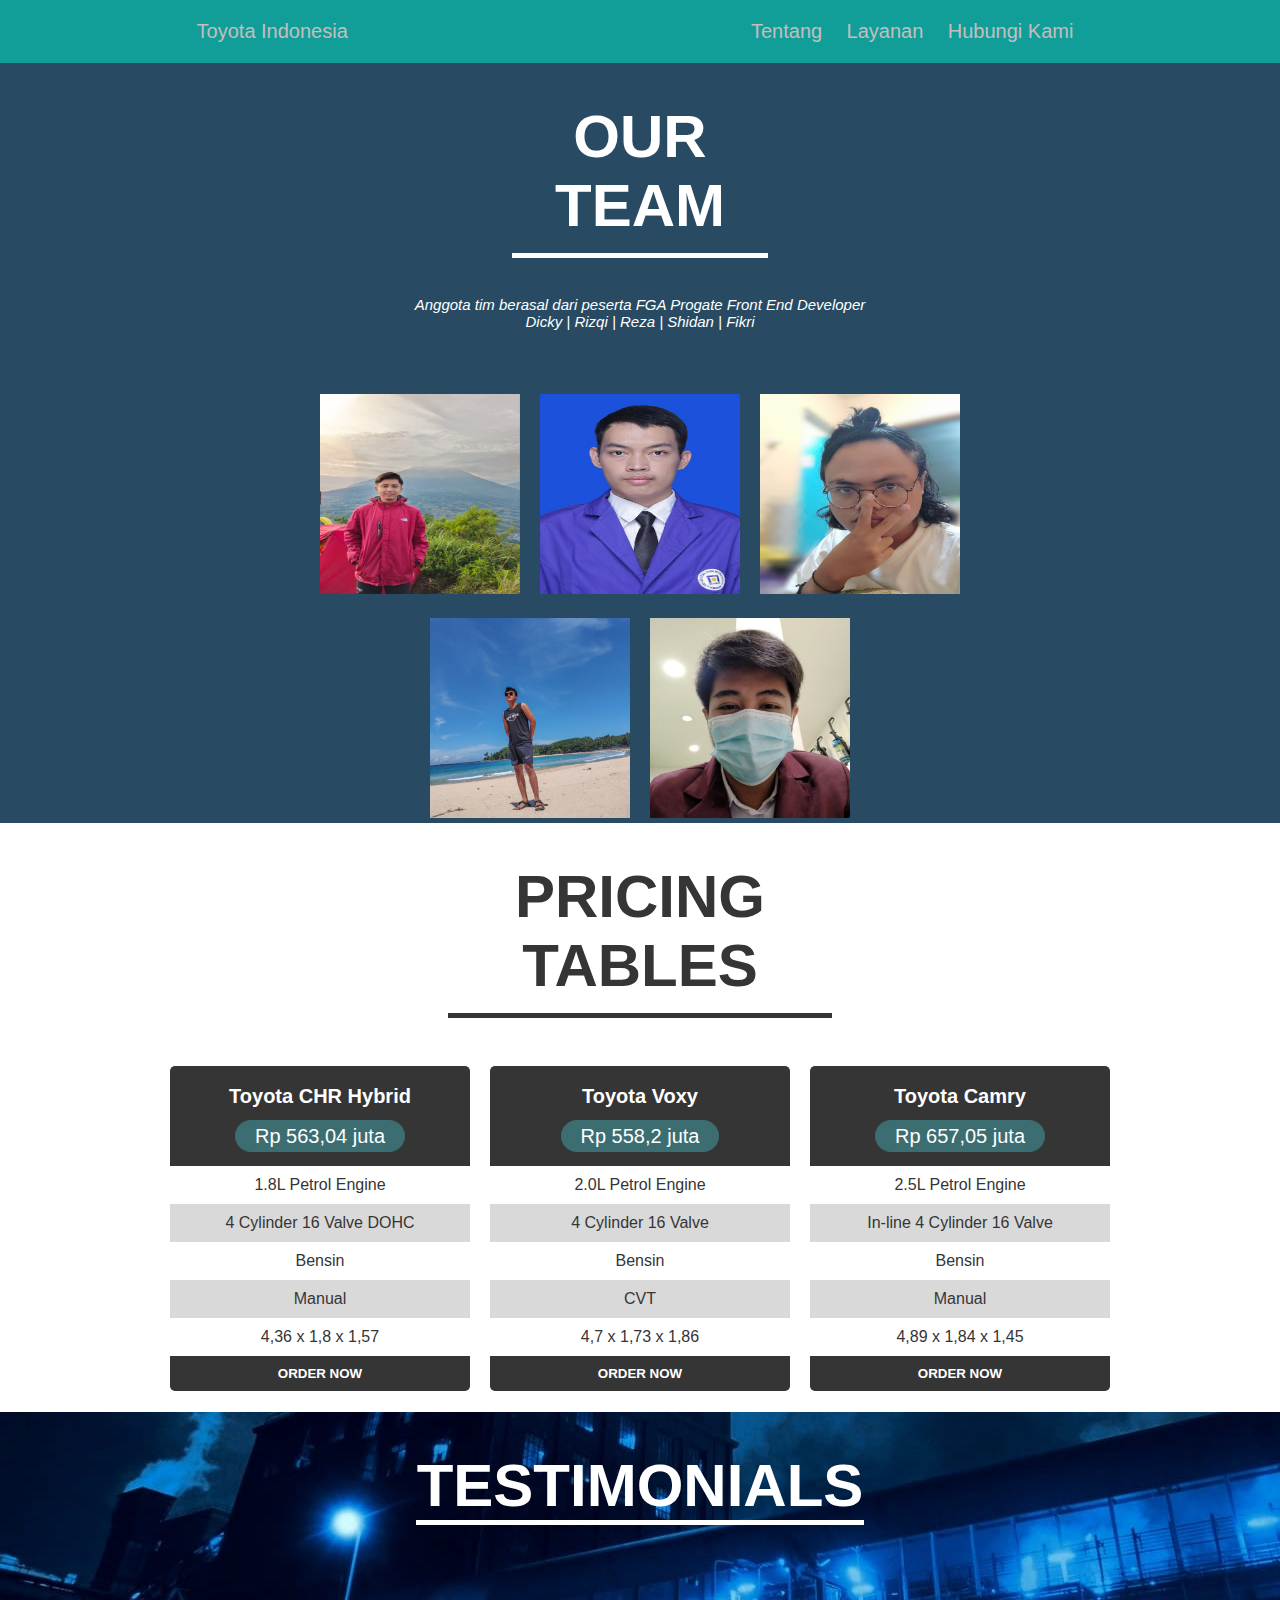
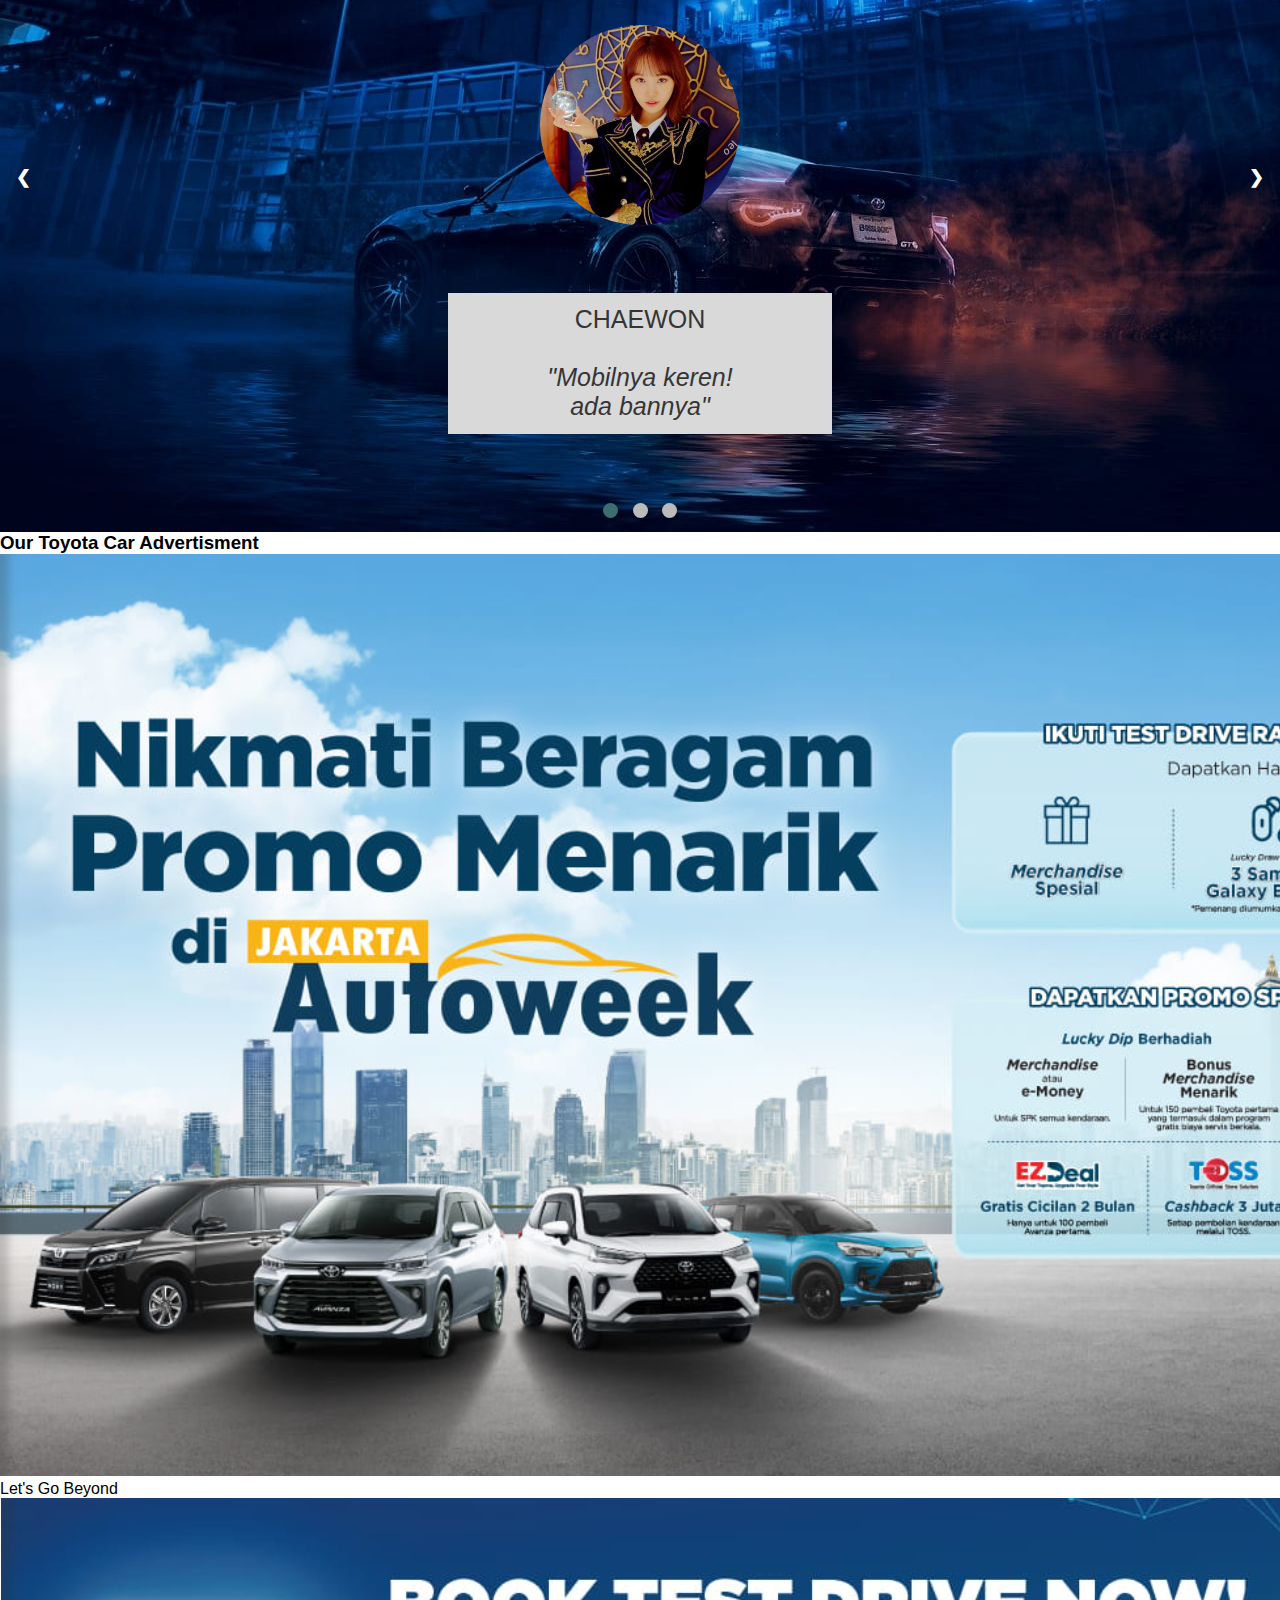
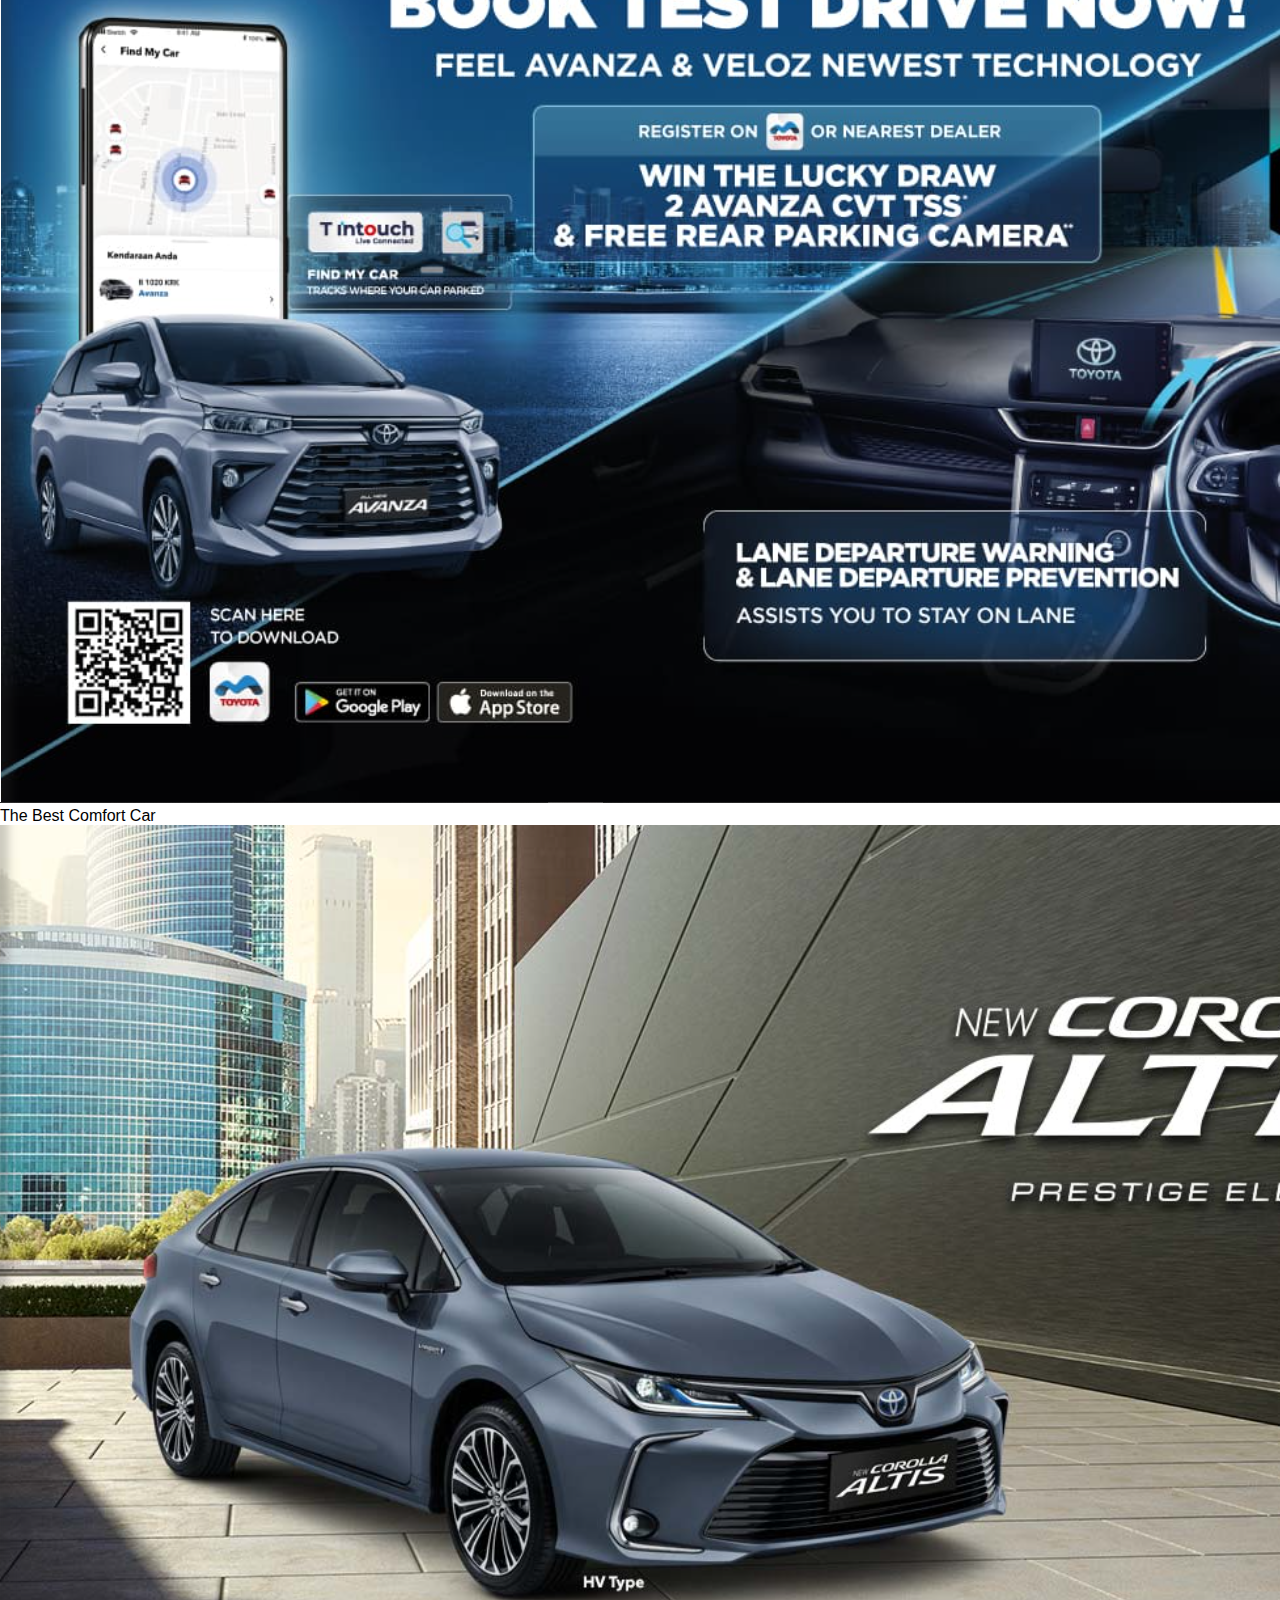
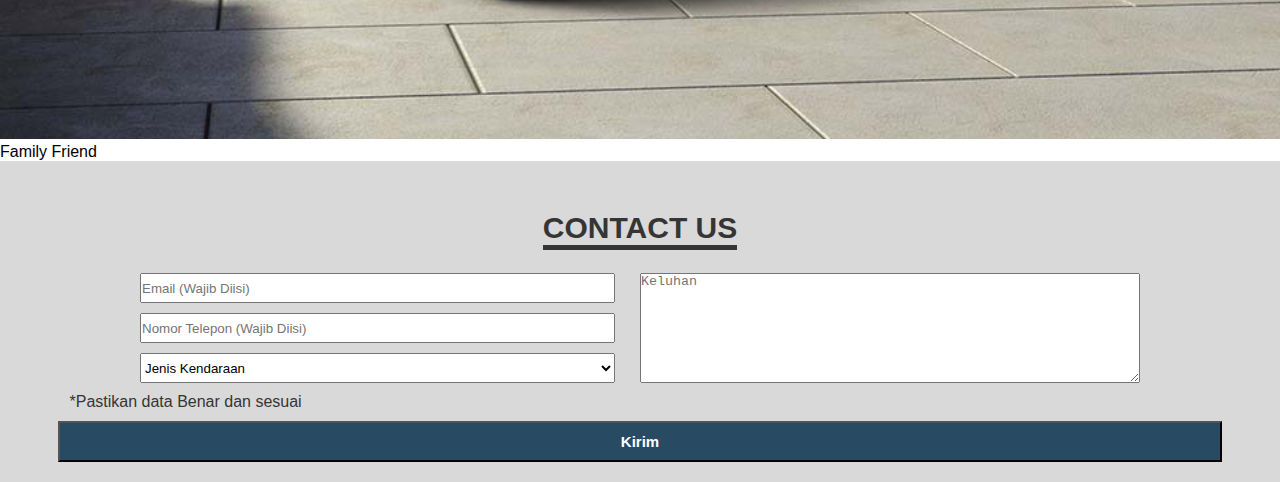
==== commit 823aa685: "form update" ====
--- a/web.html
+++ b/web.html
@@ -7,6 +7,8 @@
   <meta name="viewport" content="width=device-width, initial-scale=1.0" />
   <link rel="stylesheet" href="stylesheet.css" />
   <link rel="stylesheet" href="responsive.css" />
+    <link rel="stylesheet" href="css.css">
+    
 </head>
 
 <body>
@@ -170,20 +172,30 @@
       </div>
     </div>
 
-    <div class="contact-form">
-      <h3 class="section-title">Hubungi kami untuk reservasi Mobil favoritmu!!!</h3>
-      <p>Email (Wajib Diisi)</p>
-      <input>
-
-      <p>Nomor Telepon (Wajib Diisi)</p>
-      <input>
-
-      <p>*Jenis Kendaraan</p>
-      <input>
-
-      <p>pastikan data Benar dan sesuai</p>
+    <form class="contact-form">
+      <div class="contact-title">
+
+        <h1>CONTACT US</h1>
+      </div>
+      <div class="keluhan">
+
+        <div class="kiri">
+        <input type="text" id="email" placeholder="Email (Wajib Diisi)">
+        <input type="text" id="telp" placeholder="Nomor Telepon (Wajib Diisi)">
+        <select>
+          <option value="">Jenis Kendaraan</option>
+          <option value="fortunier">Fortunier</option>
+          <option value="avanza">Avanza</option>
+          <option value="yaris">Yaris</option>
+        </select>
+      </div>
+        <div class="kanan">
+        <textarea placeholder="Keluhan"></textarea>
+      </div>
+      </div>
+      <label class="notice">*Pastikan data Benar dan sesuai</label>
       <input class="contact-submit" type="submit" value="Kirim">
-    </div>
+    </form>
     <!-- silahkan diisi codingannya main @Reza .F-->
   </section>
 
--- a/stylesheet.css
+++ b/stylesheet.css
@@ -8,7 +8,7 @@
   font-family: Arial, Helvetica, sans-serif;
 }
 
-.navbar{
+.navbar {
   background-color: #119e99;
   color: #fff;
   display: flex;
@@ -16,41 +16,39 @@
   align-items: center;
 }
 
-.nav-list{
+.nav-list {
   list-style-type: none;
 }
 
-.nav-logo{
-font-size: 20px;
-}
-
-.nav-list .list-item{
+.nav-logo {
+  font-size: 20px;
+}
+
+.nav-list .list-item {
   display: inline-block;
   padding: 20px 10px;
   font-size: 20px;
 }
 
-.navbar a{
+.navbar a {
   color: rgb(196, 190, 190);
   text-decoration: none;
 }
 
-
-.navbar a:hover{
+.navbar a:hover {
   color: rgb(255, 255, 255);
 }
 
-.menu-line{
+.menu-line {
   width: 20px;
   height: 3px;
-  background-color:white;
+  background-color: white;
   margin-bottom: 4px;
 }
 
-.menu{
-display: none;
-}
-
+.menu {
+  display: none;
+}
 
 /* OUR TEAM CSS */
 .team-section {
@@ -94,6 +92,18 @@
 .bawah {
   grid-template-columns: 200px 200px;
   justify-content: center;
+}
+
+@media screen and (max-width: 600px) {
+  .atas {
+    grid-template-columns: 80%;
+    justify-items: center;
+  }
+
+  .bawah {
+    grid-template-columns: 80%;
+    justify-items: center;
+  }
 }
 
 .overlay-img {
@@ -127,8 +137,7 @@
 
 /* PRICING CSS */
 .pricing-section {
-  height: 550px;
-
+  min-height: 550px;
 }
 
 .pricing-title {
@@ -148,7 +157,13 @@
   display: flex;
   justify-content: center;
 }
-
+@media screen and (max-width: 600px) {
+  .pricing-tables {
+    display: grid;
+    grid-template-columns: 100%;
+    justify-items: center;
+  }
+}
 .table {
   margin: 10px;
 }
@@ -206,6 +221,12 @@
   height: 100%;
 }
 
+@media screen and (max-width: 600px) {
+  .testimoni-section {
+    height: 450px;
+  }
+}
+
 .testimoni-title {
   text-align: center;
   font-size: 30px;
@@ -218,6 +239,13 @@
   margin: 3% auto;
   margin-bottom: 7%; /* bawas testi ke img */
   border-bottom: 5px solid white;
+  text-align: center;
+}
+
+@media screen and (max-width: 600px) {
+  .testimoni-title h1 {
+    width: 50%;
+  }
 }
 
 .user-testimoni {
@@ -265,6 +293,12 @@
   width: 30%;
   padding: 1%;
   text-align: center;
+}
+
+@media screen and (max-width: 600px) {
+  .text-comment {
+    font-size: 12px;
+  }
 }
 
 .text-comment span {
@@ -288,6 +322,14 @@
   background-color: #3c6e71;
 }
 
+@media screen and (max-width: 600px) {
+  .dot {
+    height: 0;
+    width: 0;
+    margin: 0;
+    padding: 0;
+  }
+}
 /* Fading animation */
 .fade {
   -webkit-animation-name: fade;
@@ -315,11 +357,69 @@
 }
 
 .contact-form {
-  background-color: #dddddd;
-  padding-top: 100px;
-}
-
-input,
+  background-color: #d9d9d9;
+  display: flex;
+  flex-direction: column;
+  align-items: center;
+  /* padding: 0 100px; */
+  /* padding-top: 100px; */
+}
+
+.contact-form h1 {
+  margin-top: 50px;
+  font-size: 30px;
+  color: #353535;
+  /* width: 35%; */
+  margin-bottom: 7%; /* bawas testi ke img */
+  border-bottom: 5px solid #353535;
+  text-align: center;
+}
+
+.keluhan {
+  display: flex;
+}
+
+.kiri {
+  display: flex;
+  flex-direction: column;
+  width: 500px;
+}
+
+.kiri input,
+select {
+  margin-top: 10px;
+  width: 95%;
+  height: 30px;
+}
+
+.kanan {
+  display: flex;
+  flex-direction: column;
+  width: 500px;
+}
+
+.kanan textarea {
+  margin-top: 10px;
+  height: 100%;
+}
+
+.contact-submit {
+  width: 91%;
+  padding: 10px 0;
+  margin-bottom: 20px;
+  background-color: #284b63;
+  color: white;
+  font-size: 15px;
+  font-weight: 700;
+}
+
+.notice {
+  margin: 10px 0;
+  margin-right: 71%;
+  color: #353535;
+}
+
+/* input,
 textarea {
   width: 400px;
   margin-top: 10px;
@@ -350,4 +450,4 @@
 
 .copy-container span {
   color: #ff4a4a;
-}
+} */
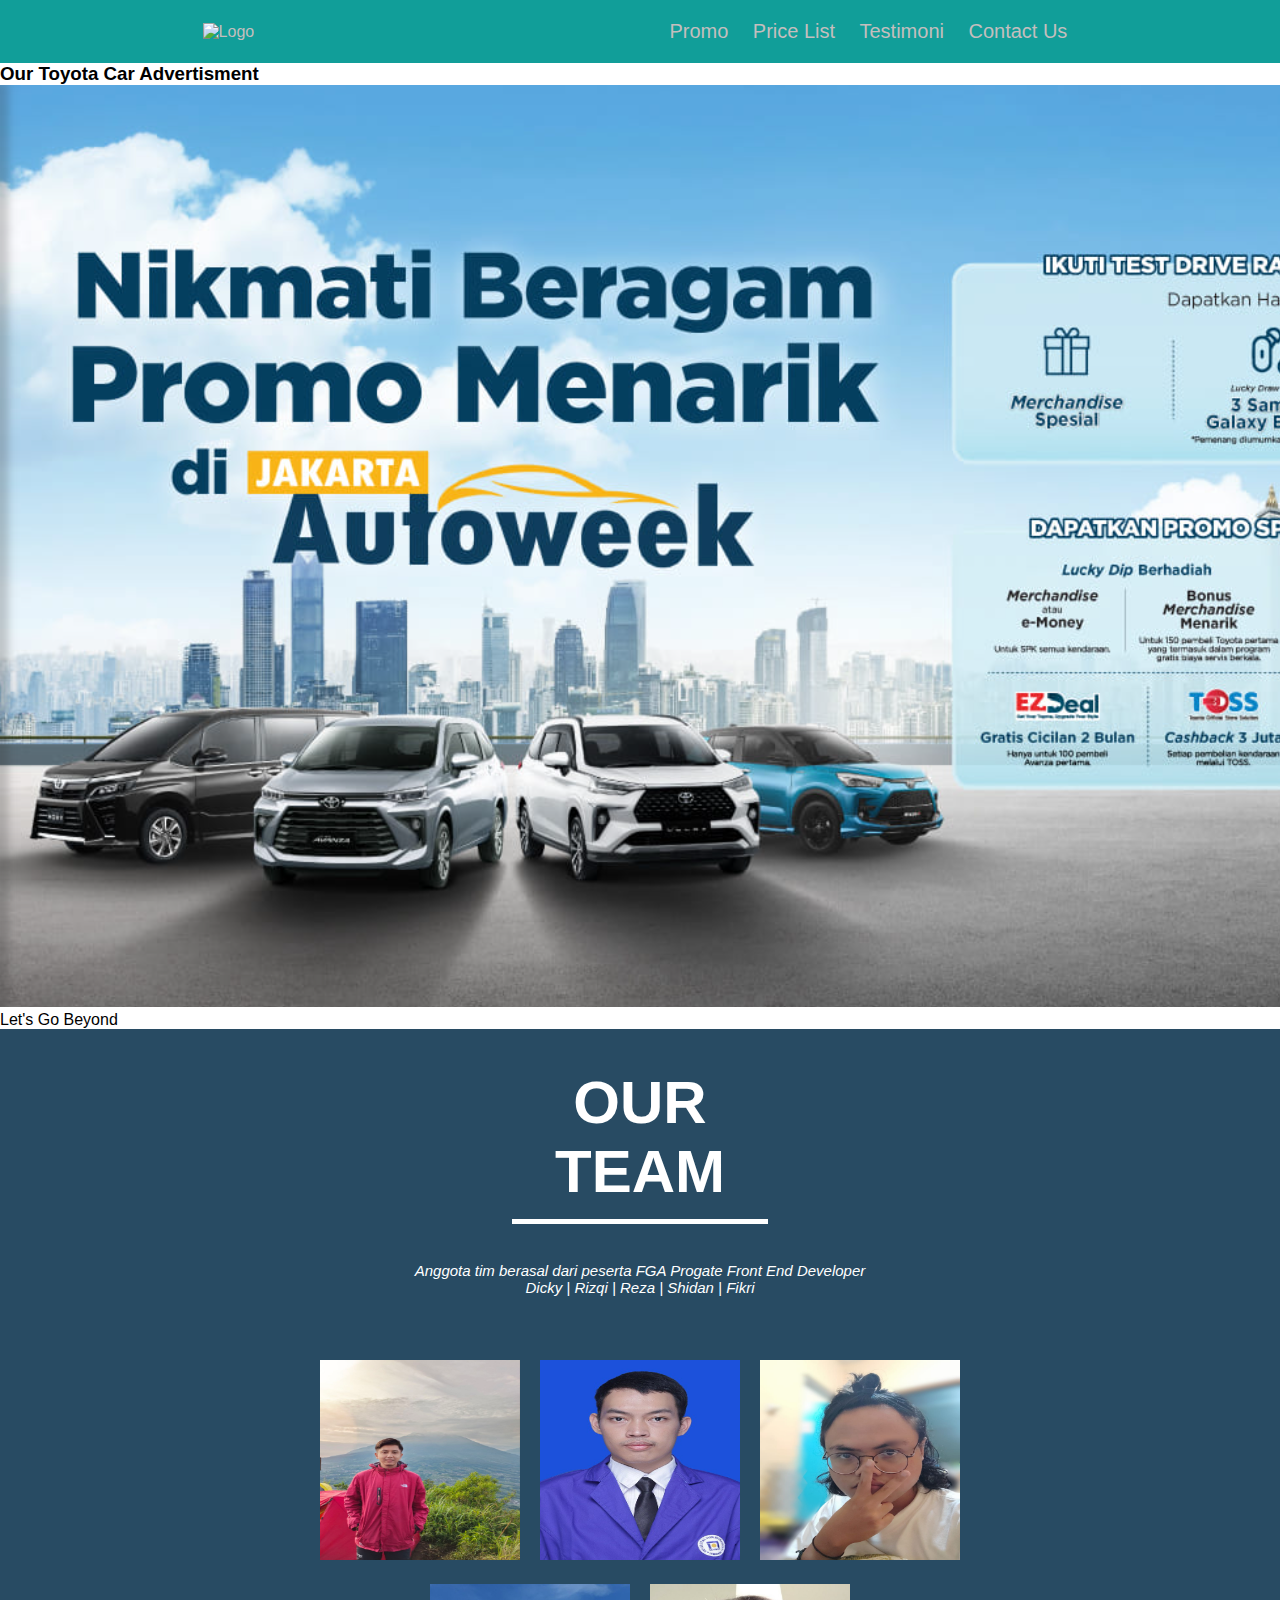
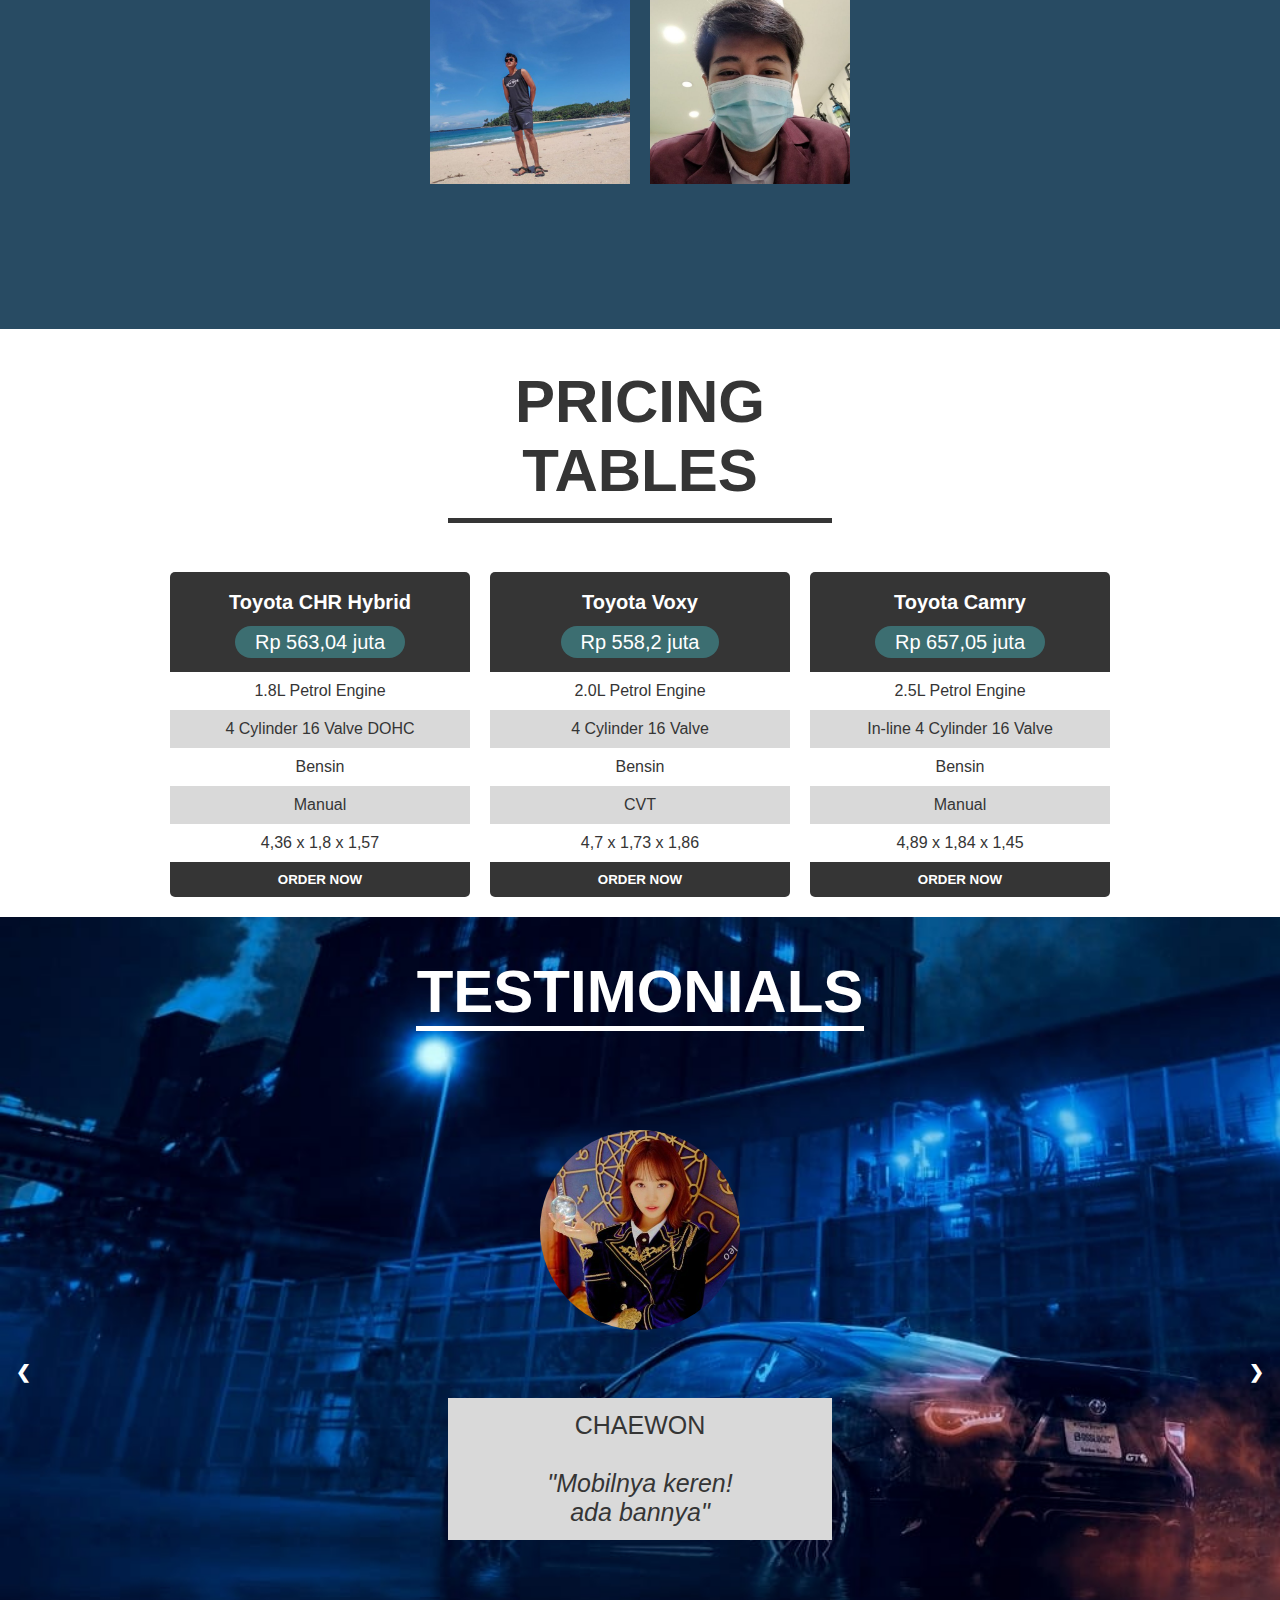
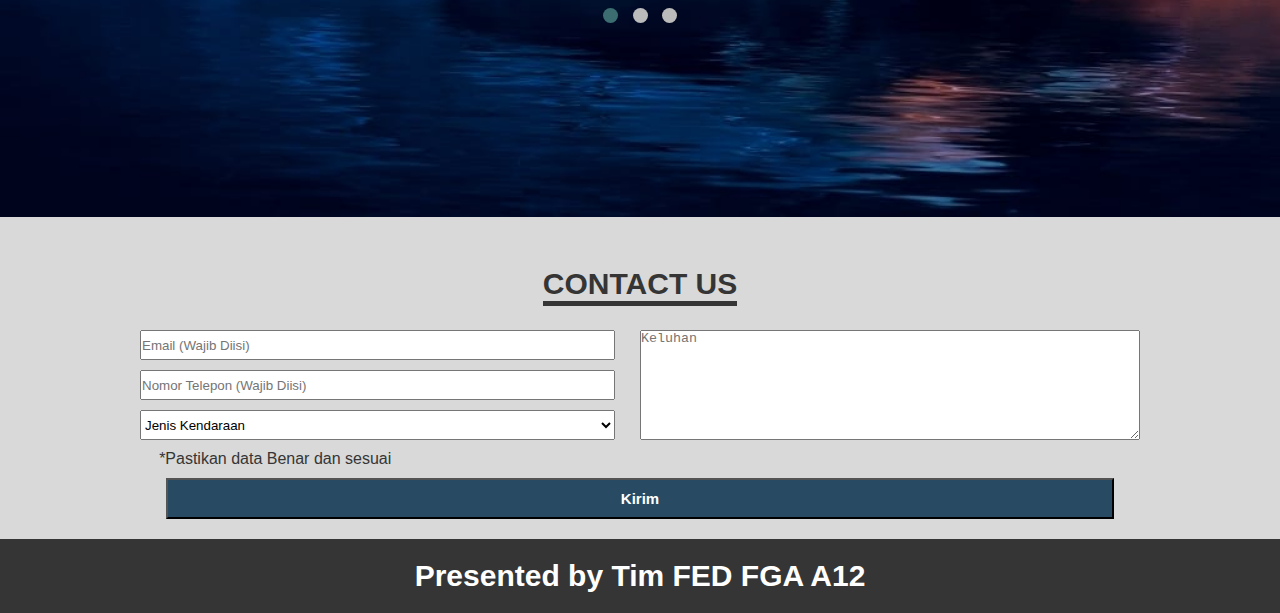
==== commit 42e965b8: "Nambah Footer" ====
--- a/web.html
+++ b/web.html
@@ -1,5 +1,6 @@
 <!DOCTYPE html>
 <html>
+
 <head>
   <meta charset="utf-8" />
   <title>Kelompok A12</title>
@@ -7,28 +8,32 @@
   <meta name="viewport" content="width=device-width, initial-scale=1.0" />
   <link rel="stylesheet" href="stylesheet.css" />
   <link rel="stylesheet" href="responsive.css" />
-    <link rel="stylesheet" href="css.css">
-    
+  <link rel="stylesheet" href="css.css">
+
 </head>
 
 <body>
   <!-- silahkan diisi codingannya body @M. Shidan  -->
   <!-- navbar -->
   <nav class="navbar">
-    <div class="nav-logo">
+    <div>
       <a href="#">
-        Toyota Indonesia
+        <!-- Toyota Indonesia -->
+        <img src="logo.png" alt="Logo" class="nav-logo">
       </a>
     </div>
     <ul class="nav-list" id="navi-list">
       <li class="list-item">
-        <a href="#">Tentang</a>
-      </li>
-      <li class="list-item">
-        <a href="#">Layanan</a>
-      </li>
-      <li class="list-item">
-        <a href="#">Hubungi Kami</a>
+        <a href="#">Promo</a>
+      </li>
+      <li class="list-item">
+        <a href="#">Price List</a>
+      </li>
+      <li class="list-item">
+        <a href="#">Testimoni</a>
+      </li>
+      <li class="list-item">
+        <a href="#">Contact Us</a>
       </li>
     </ul>
 
@@ -42,6 +47,16 @@
 
 
   <section class="main">
+    <section class="homepage">
+      <div class="contents">
+        <h3>Our Toyota Car Advertisment</h3>
+        <div class="contents-item">
+          <img src="./src/banner/1.png">
+          <p>Let's Go Beyond</p>
+        </div>
+      </div>
+    </section>
+
     <section class="team-section">
       <div class="team-title">
         <h1>OUR TEAM</h1>
@@ -155,23 +170,6 @@
       </div>
     </section>
 
-    <div class="contents">
-      <h3>Our Toyota Car Advertisment</h3>
-      <div class="contents-item">
-        <img src="./src/banner/1.png">
-        <p>Let's Go Beyond</p>
-      </div>
-
-      <div class="contents-item">
-        <img src="./src/banner/2.png">
-        <p>The Best Comfort Car</p>
-      </div>
-      <div class="contents-item">
-        <img src="./src/banner/3.png">
-        <p>Family Friend</p>
-      </div>
-    </div>
-
     <form class="contact-form">
       <div class="contact-title">
 
@@ -180,18 +178,18 @@
       <div class="keluhan">
 
         <div class="kiri">
-        <input type="text" id="email" placeholder="Email (Wajib Diisi)">
-        <input type="text" id="telp" placeholder="Nomor Telepon (Wajib Diisi)">
-        <select>
-          <option value="">Jenis Kendaraan</option>
-          <option value="fortunier">Fortunier</option>
-          <option value="avanza">Avanza</option>
-          <option value="yaris">Yaris</option>
-        </select>
-      </div>
+          <input type="text" id="email" placeholder="Email (Wajib Diisi)">
+          <input type="text" id="telp" placeholder="Nomor Telepon (Wajib Diisi)">
+          <select>
+            <option value="">Jenis Kendaraan</option>
+            <option value="fortunier">Fortunier</option>
+            <option value="avanza">Avanza</option>
+            <option value="yaris">Yaris</option>
+          </select>
+        </div>
         <div class="kanan">
-        <textarea placeholder="Keluhan"></textarea>
-      </div>
+          <textarea placeholder="Keluhan"></textarea>
+        </div>
       </div>
       <label class="notice">*Pastikan data Benar dan sesuai</label>
       <input class="contact-submit" type="submit" value="Kirim">
@@ -201,7 +199,9 @@
 
   <!-- silahkan diisi codingannya footer @Fikri -->
   </div>
-
+  <footer class="footer-section">
+    <h3>Presented by Tim FED FGA A12</h3>
+  </footer>
   <script src="./script.js"></script>
 </body>
 
--- a/stylesheet.css
+++ b/stylesheet.css
@@ -21,7 +21,7 @@
 }
 
 .nav-logo {
-  font-size: 20px;
+  height: 50px;
 }
 
 .nav-list .list-item {
@@ -54,8 +54,14 @@
 .team-section {
   background-color: #284b63;
   color: white;
-  min-height: 100%;
+  min-height: 100vh;
   border: 1px solid #284b63;
+}
+
+@media screen and (max-width: 600px) {
+  .team-section {
+    height: 100%;
+  }
 }
 
 .team-title {
@@ -218,7 +224,7 @@
   background-size: cover;
   padding-top: 1px;
   position: relative;
-  height: 100%;
+  min-height: 100vh;
 }
 
 @media screen and (max-width: 600px) {
@@ -404,7 +410,7 @@
 }
 
 .contact-submit {
-  width: 91%;
+  width: 74%;
   padding: 10px 0;
   margin-bottom: 20px;
   background-color: #284b63;
@@ -415,8 +421,35 @@
 
 .notice {
   margin: 10px 0;
-  margin-right: 71%;
+  margin-right: 57%;
   color: #353535;
+}
+
+@media screen and (max-width: 600px) {
+  .kiri {
+    width: auto;
+  }
+  .kanan {
+    width: auto;
+  }
+  .notice {
+    margin-right: 20%;
+  }
+  .contact-submit {
+    width: 75%;
+  }
+}
+
+/* Footer */
+.footer-section{
+  background-color: #353535;
+  color: white;
+  text-align: center;
+  padding: 20px 0;
+}
+
+.footer-section h3{
+  font-size: 30px;
 }
 
 /* input,
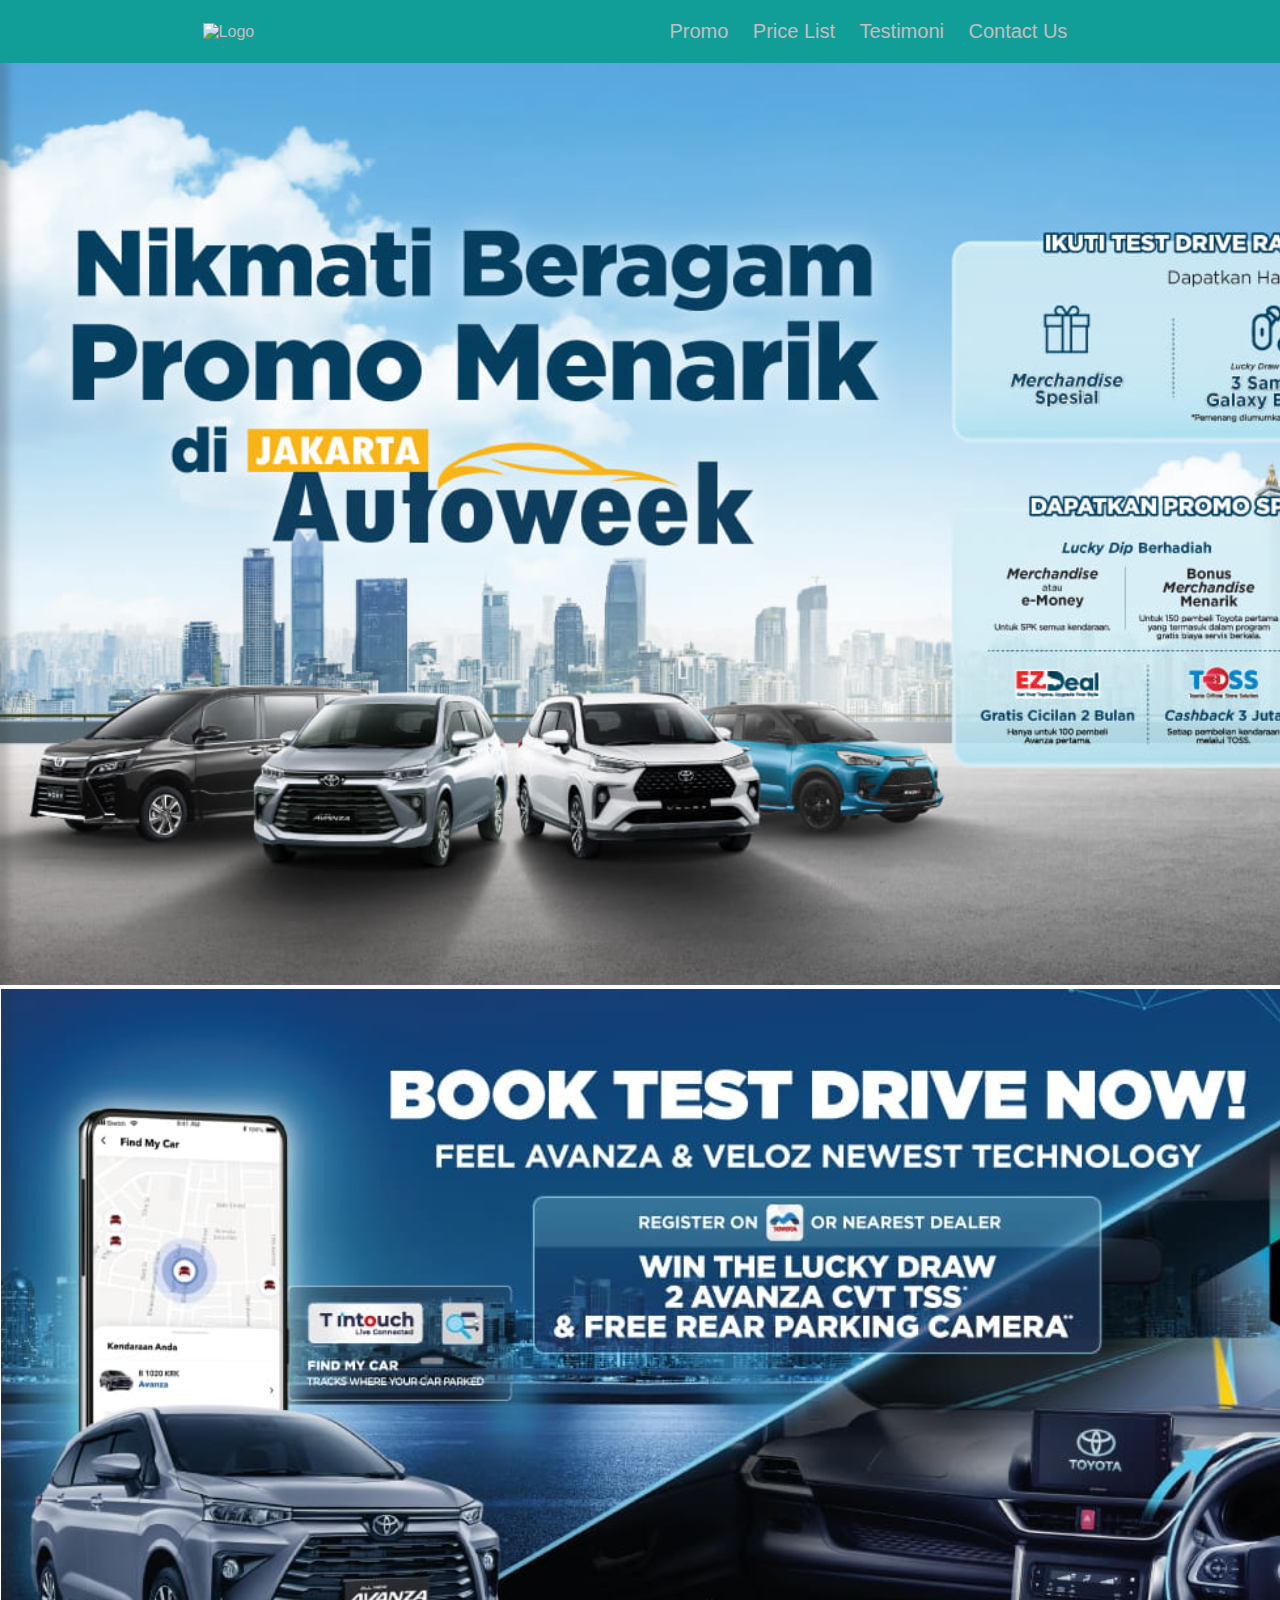
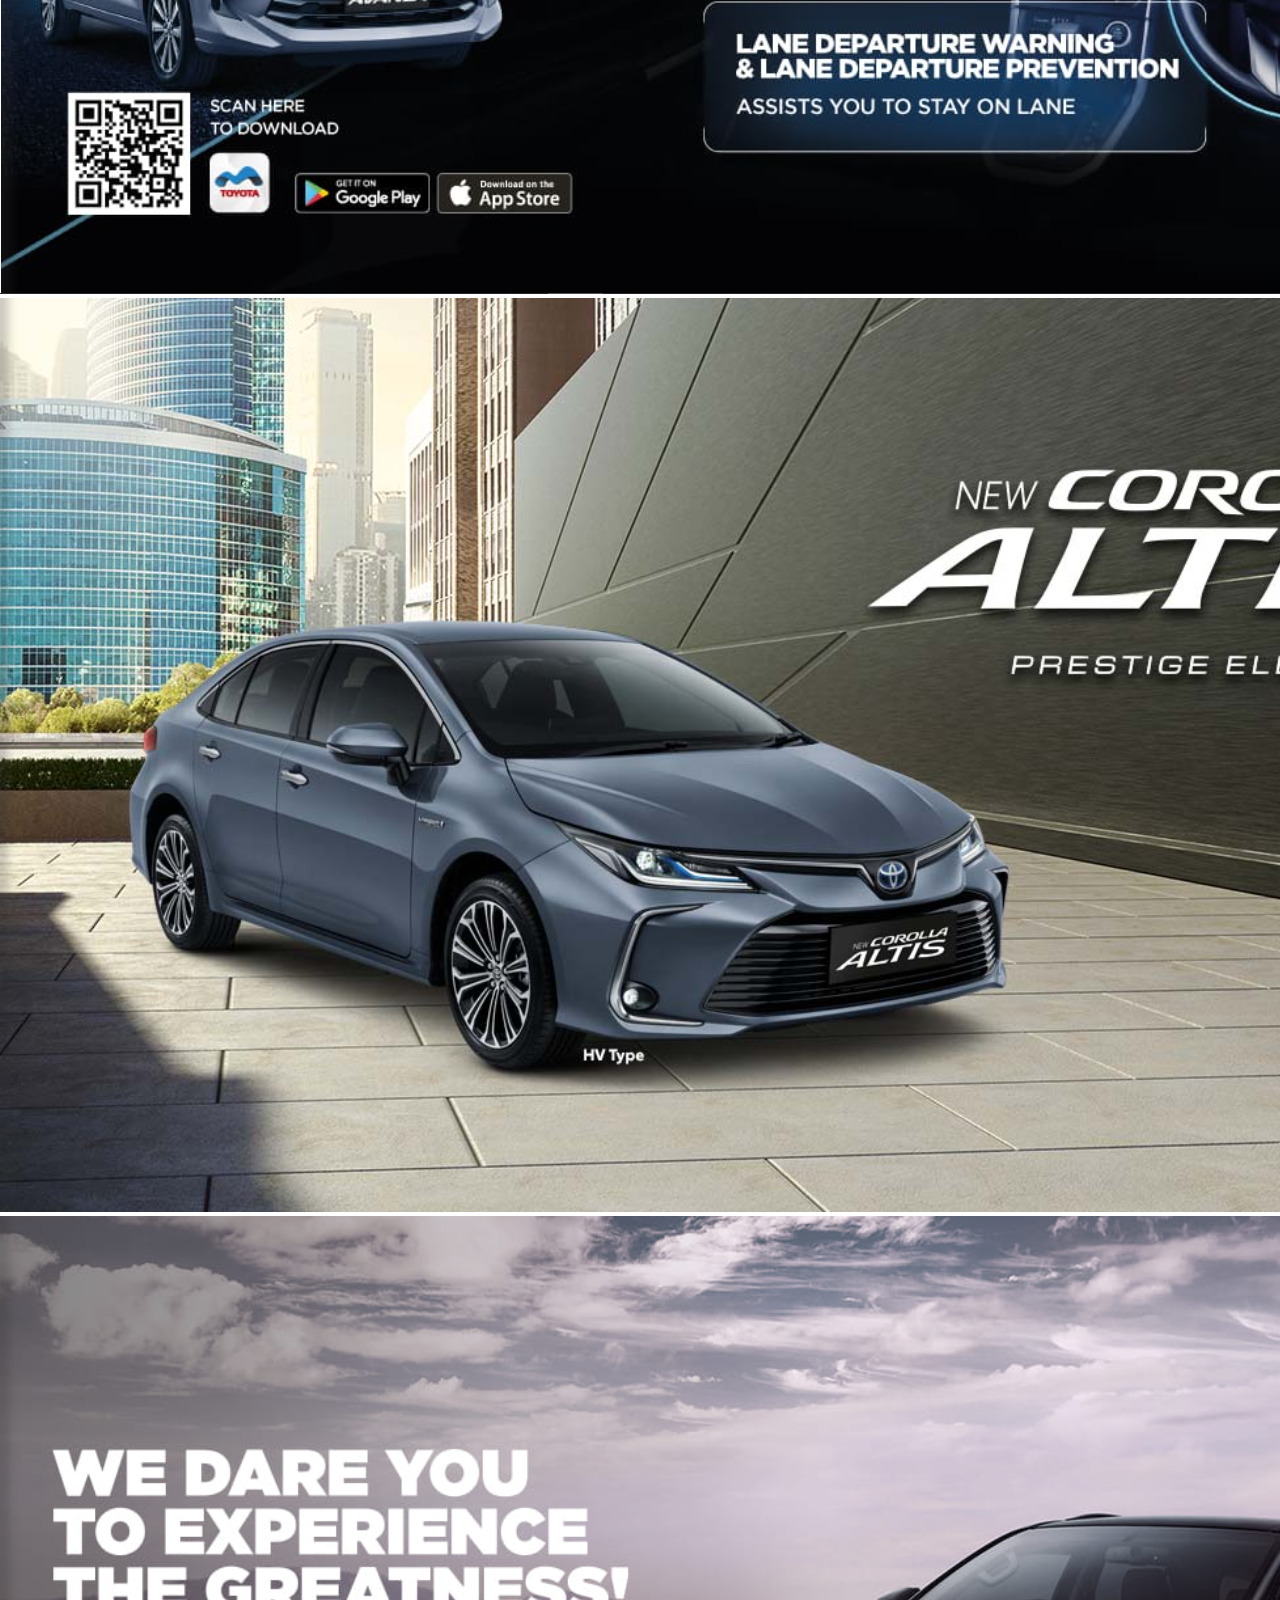
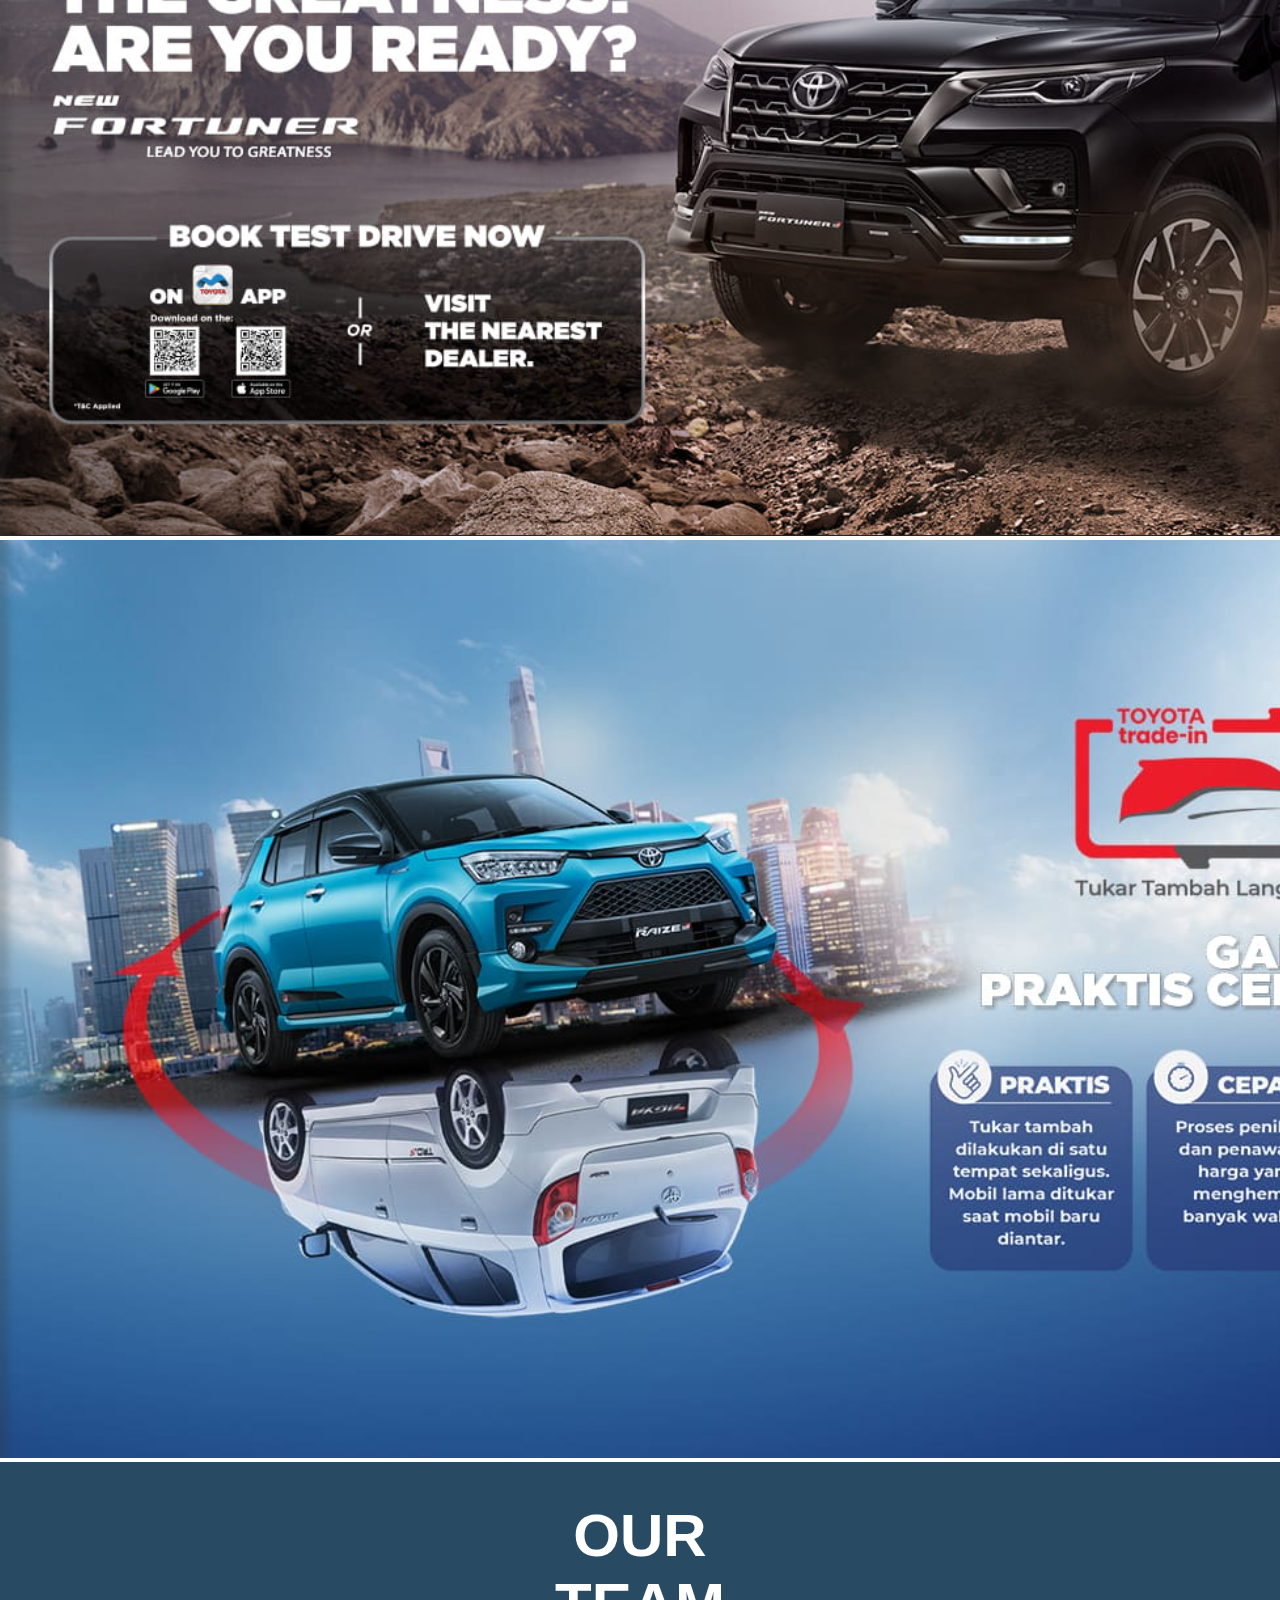
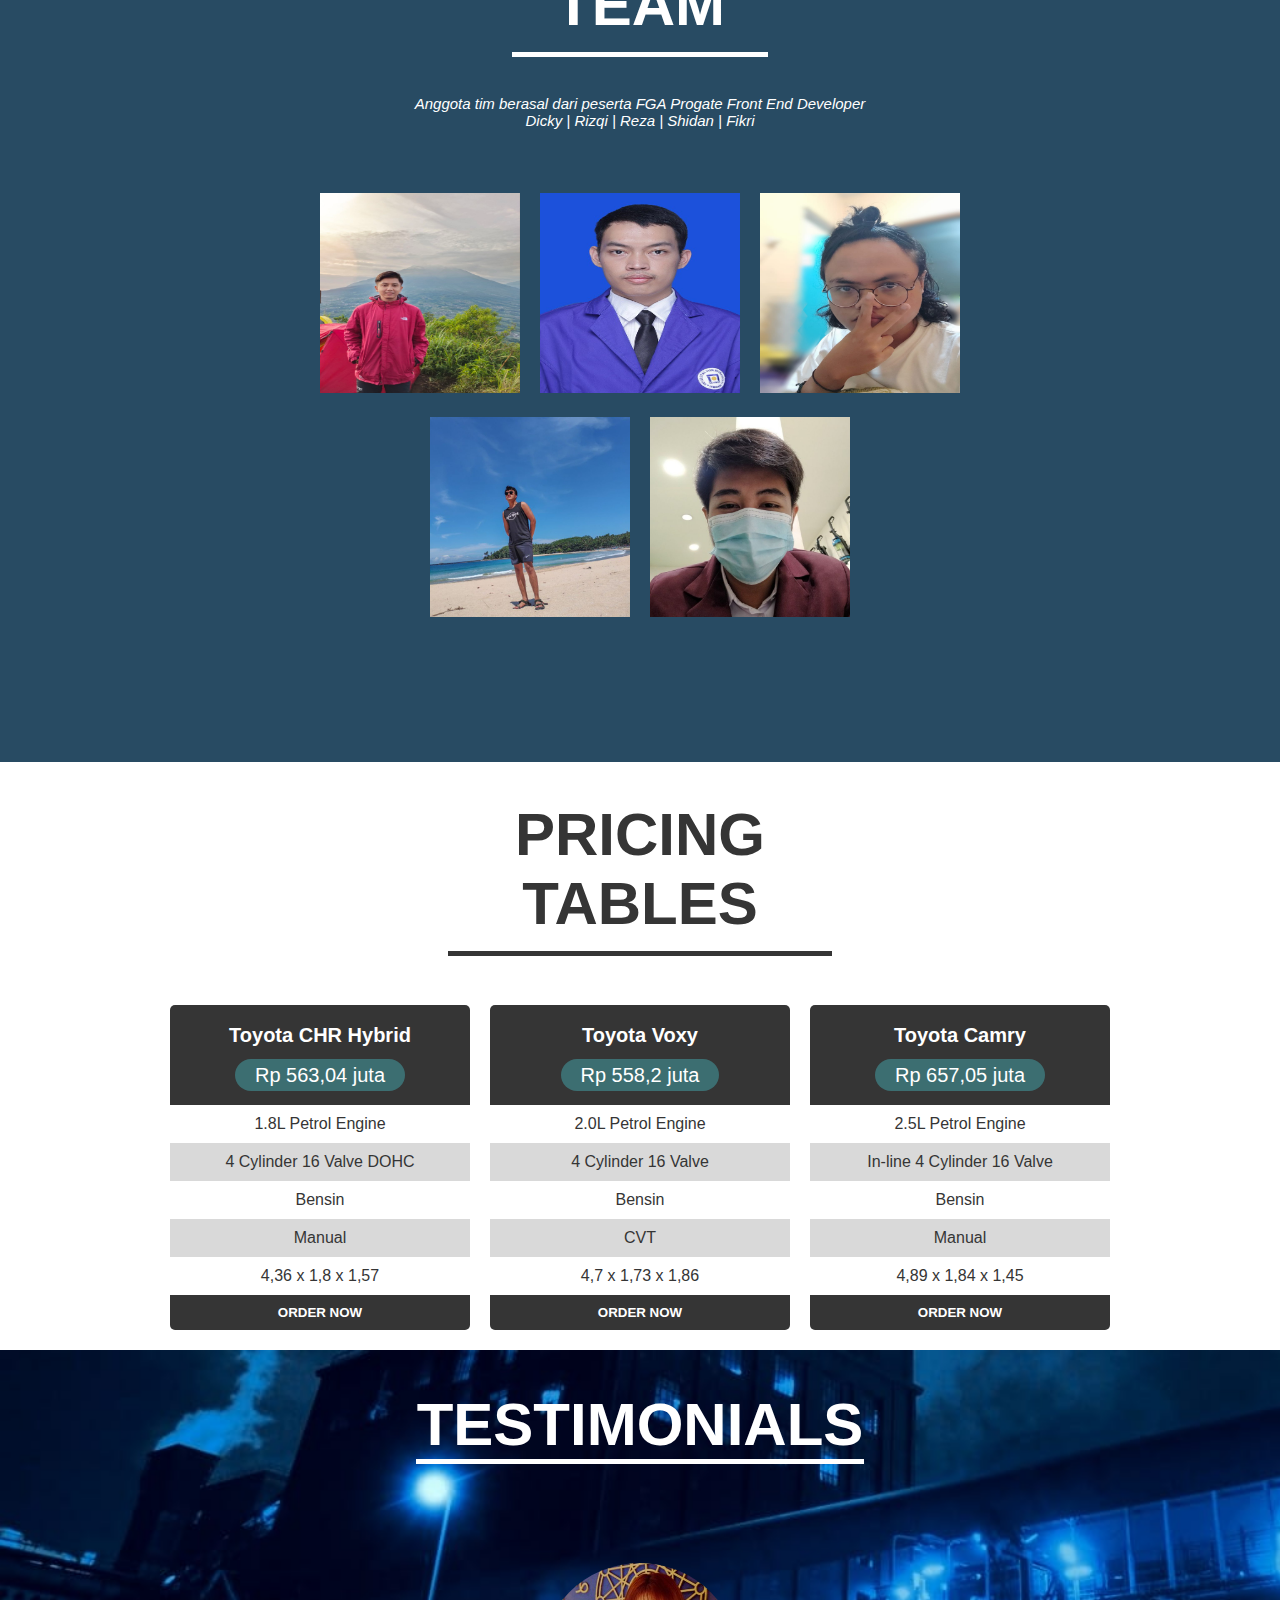
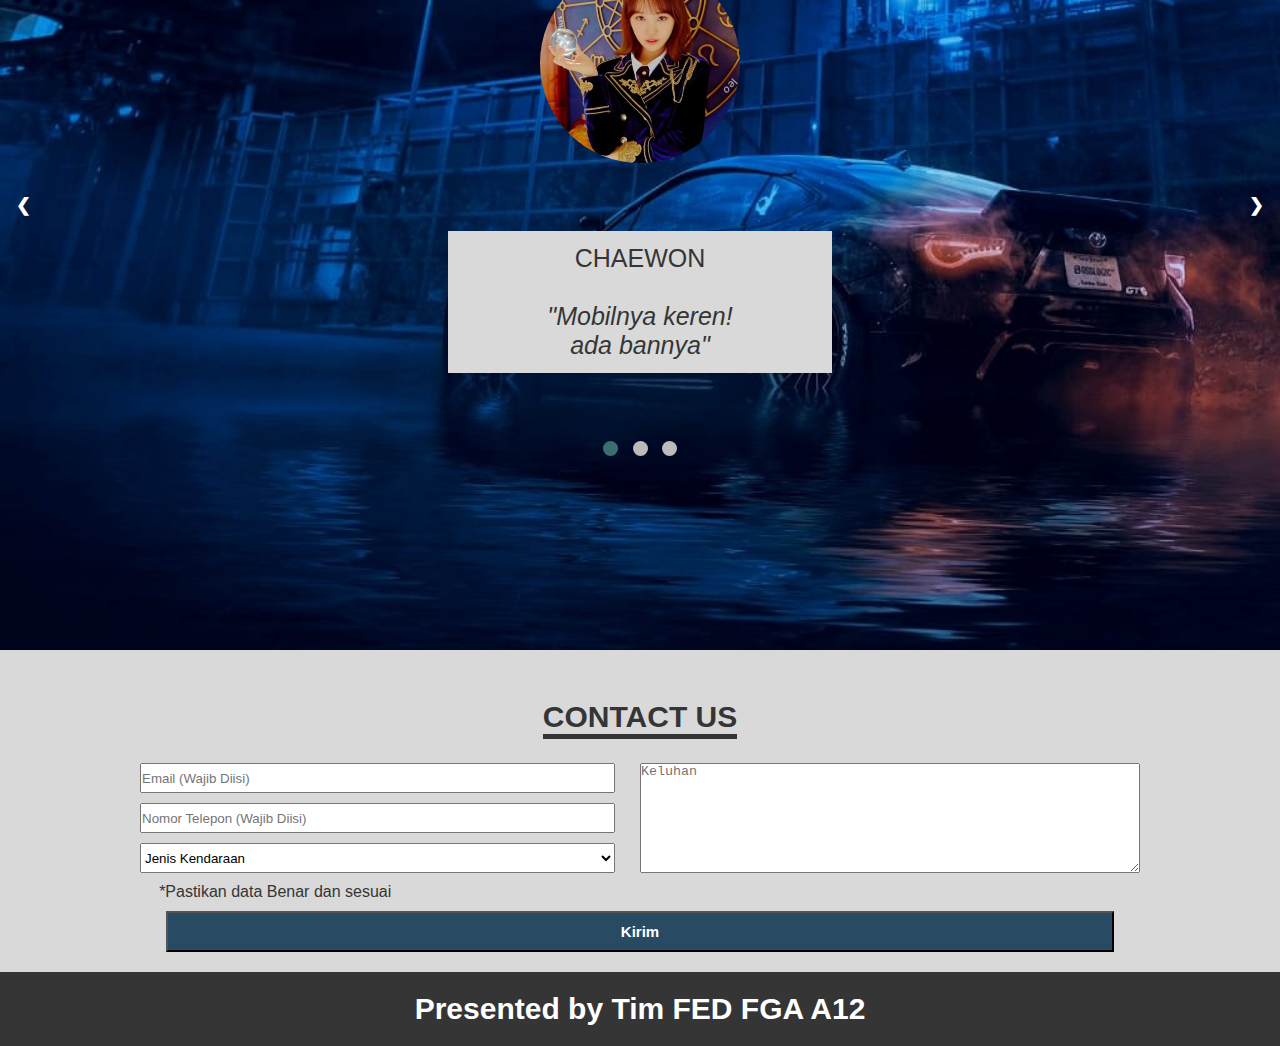
==== commit b388a7c7: "fix_banner" ====
--- a/web.html
+++ b/web.html
@@ -9,7 +9,8 @@
   <link rel="stylesheet" href="stylesheet.css" />
   <link rel="stylesheet" href="responsive.css" />
   <link rel="stylesheet" href="css.css">
-
+  <link rel="stylesheet" type="text/css" href="https://cdn.jsdelivr.net/npm/slick-carousel@1.8.1/slick/slick.css"/>
+  <link rel="stylesheet" type="text/css" href="https://cdn.jsdelivr.net/npm/slick-carousel@1.8.1/slick/slick-theme.css"/>
 </head>
 
 <body>
@@ -44,16 +45,34 @@
     </div>
   </nav>
 
-
-
   <section class="main">
     <section class="homepage">
-      <div class="contents">
-        <h3>Our Toyota Car Advertisment</h3>
-        <div class="contents-item">
-          <img src="./src/banner/1.png">
-          <p>Let's Go Beyond</p>
-        </div>
+        <div class="slider">
+            <div>
+                <a href="#">
+                    <img src="/src/banner/1.png" alt="1">
+                </a>            
+            </div>
+            <div>
+                <a href="#">
+                    <img src="/src/banner/2.png" alt="Image 2">
+                </a>
+            </div>
+            <div>
+                <a href="#">
+                    <img src="/src/banner/3.png" alt="Image 3">
+                </a>            
+            </div>
+            <div>
+                <a href="#">
+                    <img src="/src/banner/4.png" alt="Image 4">
+                </a>
+            </div>
+            <div>
+                <a href="#">
+                    <img src="/src/banner/5.png" alt="Image 5">
+                </a>            
+            </div>
       </div>
     </section>
 
@@ -203,6 +222,24 @@
     <h3>Presented by Tim FED FGA A12</h3>
   </footer>
   <script src="./script.js"></script>
+  <!-- JQuery -->
+    <script type="text/javascript" src="https://cdnjs.cloudflare.com/ajax/libs/jquery/3.5.1/jquery.min.js"></script>
+    
+    <!-- Slick JS -->    
+    <script type="text/javascript" src="https://cdn.jsdelivr.net/npm/slick-carousel@1.8.1/slick/slick.min.js"></script>
+
+    <!-- Our Script -->
+    <script>
+        $(document).ready(function(){
+            $('.slider').slick({
+                autoplay: true,
+                autoplaySpeed: 1400,
+                dots: true,
+                fade: true
+                
+            });
+        });
+    </script>
 </body>
 
 </html>
